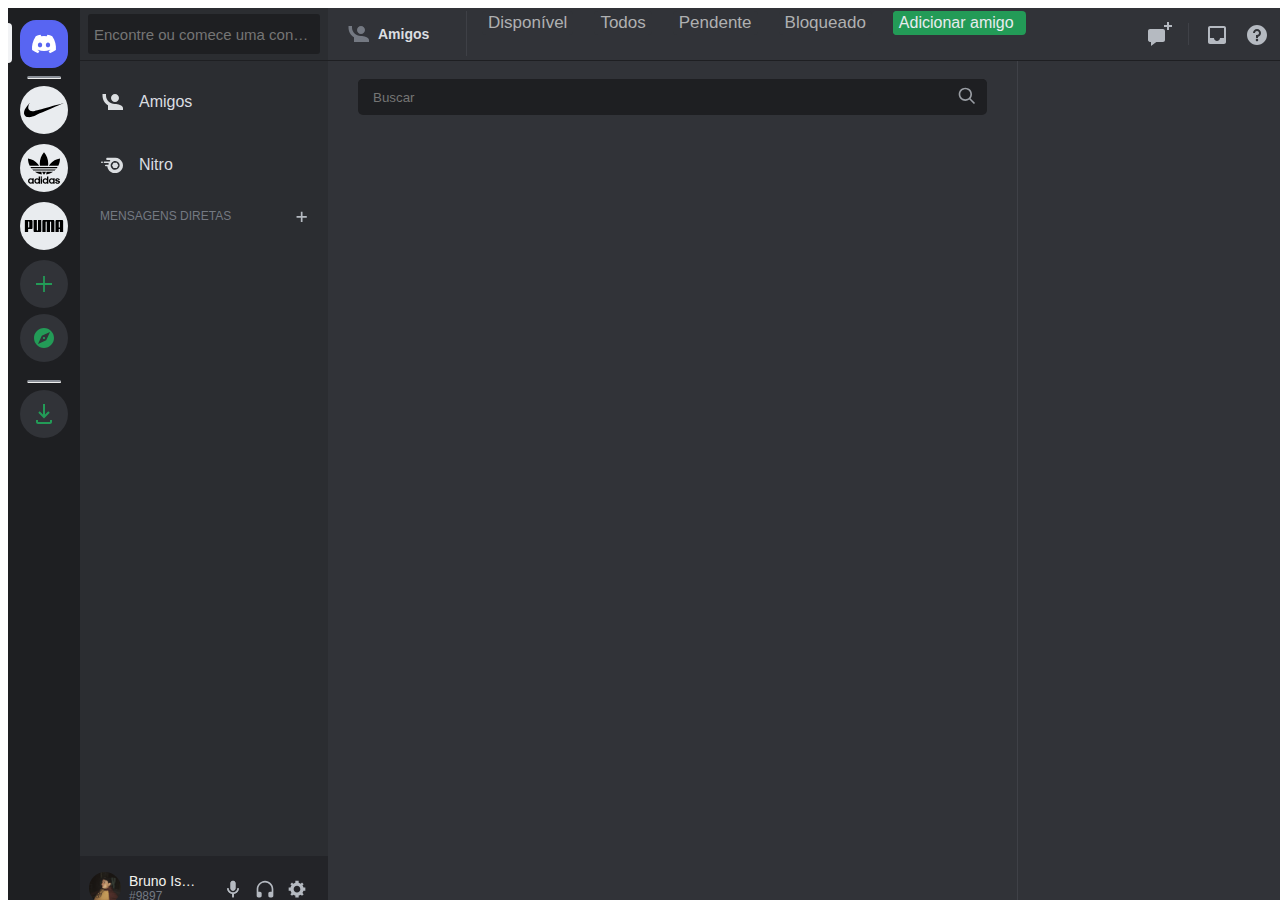
==== channels.html @ 90551ec6 "adicionando mensagens diretas (js)" ====
<!DOCTYPE html>
<html lang="pt-br">

<head>
    <meta charset="UTF-8">
    <meta http-equiv="X-UA-Compatible" content="IE=edge">
    <meta name="viewport" content="width=device-width, initial-scale=1.0">

    <link rel="stylesheet" href="styles/channels/main.css">
    <link rel="stylesheet" href="styles/channels/channels.css">
    <link rel="stylesheet" href="styles/channels/modalCreateServer.css">
    <link rel="stylesheet" href="styles/channels/friends.css">
    <link rel="stylesheet" href="styles/channels/body.css">
    <link rel="stylesheet" href="styles/channels/collapseFriendsDM.css">

    <link href="https://cdn.jsdelivr.net/npm/bootstrap@5.3.0-alpha3/dist/css/bootstrap.min.css" rel="stylesheet"
        integrity="sha384-KK94CHFLLe+nY2dmCWGMq91rCGa5gtU4mk92HdvYe+M/SXH301p5ILy+dN9+nJOZ" crossorigin="anonymous">

    <title>Discord | Amigos</title>
</head>

<body>

    <div id="main">

        <div class="chanels">

            <div class="groupChanelsOne">

                <div class="sla"></div>
                <div class="directMsg">
                    <div class="logoDiscord">
                        <svg xmlns="http://www.w3.org/2000/svg" width="48px" height="48px" viewBox="0 0 1024 1024">
                            <circle cx="512" cy="512" r="512" style="fill:#5865f2" />
                            <path
                                d="M689.43 349a422.21 422.21 0 0 0-104.22-32.32 1.58 1.58 0 0 0-1.68.79 294.11 294.11 0 0 0-13 26.66 389.78 389.78 0 0 0-117.05 0 269.75 269.75 0 0 0-13.18-26.66 1.64 1.64 0 0 0-1.68-.79A421 421 0 0 0 334.44 349a1.49 1.49 0 0 0-.69.59c-66.37 99.17-84.55 195.9-75.63 291.41a1.76 1.76 0 0 0 .67 1.2 424.58 424.58 0 0 0 127.85 64.63 1.66 1.66 0 0 0 1.8-.59 303.45 303.45 0 0 0 26.15-42.54 1.62 1.62 0 0 0-.89-2.25 279.6 279.6 0 0 1-39.94-19 1.64 1.64 0 0 1-.16-2.72c2.68-2 5.37-4.1 7.93-6.22a1.58 1.58 0 0 1 1.65-.22c83.79 38.26 174.51 38.26 257.31 0a1.58 1.58 0 0 1 1.68.2c2.56 2.11 5.25 4.23 8 6.24a1.64 1.64 0 0 1-.14 2.72 262.37 262.37 0 0 1-40 19 1.63 1.63 0 0 0-.87 2.28 340.72 340.72 0 0 0 26.13 42.52 1.62 1.62 0 0 0 1.8.61 423.17 423.17 0 0 0 128-64.63 1.64 1.64 0 0 0 .67-1.18c10.68-110.44-17.88-206.38-75.7-291.42a1.3 1.3 0 0 0-.63-.63zM427.09 582.85c-25.23 0-46-23.16-46-51.6s20.38-51.6 46-51.6c25.83 0 46.42 23.36 46 51.6.02 28.44-20.37 51.6-46 51.6zm170.13 0c-25.23 0-46-23.16-46-51.6s20.38-51.6 46-51.6c25.83 0 46.42 23.36 46 51.6.01 28.44-20.17 51.6-46 51.6z"
                                style="fill:#fff" />
                        </svg>
                    </div>
                </div>

            </div>

            <div class="divHr">
                <hr id="hr">
            </div>

            <div class="groupChanelsTwo">

                <div class="hoverChannel">

                    <div class="wherechannel"></div>
                    <div class="directMsg">
                        <div class="logoChanels">
    
                            <svg xmlns="http://www.w3.org/2000/svg" width="40px" height="40px"
                                viewBox="135.5 361.38 1000 356.39">
                                <path
                                    d="M245.8075 717.62406c-29.79588-1.1837-54.1734-9.3368-73.23459-24.4796-3.63775-2.8928-12.30611-11.5663-15.21427-15.2245-7.72958-9.7193-12.98467-19.1785-16.48977-29.6734-10.7857-32.3061-5.23469-74.6989 15.87753-121.2243 18.0765-39.8316 45.96932-79.3366 94.63252-134.0508 7.16836-8.0511 28.51526-31.5969 28.65302-31.5969.051 0-1.11225 2.0153-2.57652 4.4694-12.65304 21.1938-23.47957 46.158-29.37751 67.7703-9.47448 34.6785-8.33163 64.4387 3.34693 87.5151 8.05611 15.898 21.86731 29.6684 37.3979 37.2806 27.18874 13.3214 66.9948 14.4235 115.60699 3.2245 3.34694-.7755 169.19363-44.801 368.55048-97.8366 199.35686-53.0408 362.49439-96.4029 362.51989-96.3672.056.046-463.16259 198.2599-703.62654 301.0914-38.08158 16.2806-48.26521 20.3928-66.16827 26.6785-45.76525 16.0714-86.76008 23.7398-119.89779 22.4235z" />
                            </svg>
                        </div>

                    </div>

                </div>

                <div class="hoverChannel">

                    <div class="wherechannel"></div>
                    <div class="directMsg">
                        <div class="logoChanels">
                            <svg width="32px" height="32px" viewBox="0 0 1000 985.8467"
                                xmlns:dc="http://purl.org/dc/elements/1.1/" xmlns:cc="http://creativecommons.org/ns#"
                                xmlns:rdf="http://www.w3.org/1999/02/22-rdf-syntax-ns#"
                                xmlns:svg="http://www.w3.org/2000/svg" xmlns="http://www.w3.org/2000/svg"
                                xmlns:sodipodi="http://sodipodi.sourceforge.net/DTD/sodipodi-0.dtd"
                                xmlns:inkscape="http://www.inkscape.org/namespaces/inkscape" version="1.1" id="svg7073"
                                xml:space="preserve" sodipodi:docname="Adidas logo 1971.svg"
                                inkscape:version="0.92.2 (5c3e80d, 2017-08-06)">
                                <metadata id="metadata7079"></metadata>
                                <defs id="defs7077"></defs>
                                <g id="g7081" inkscape:groupmode="layer" inkscape:label="2015_magazin_en"
                                    transform="matrix(1.3333333,0,0,-1.3333333,176.93572,1052.8934)">
                                    <g id="g7219" transform="matrix(11.468434,0,0,11.468434,-849.2727,-7668.4139)"
                                        style="stroke-width:0.08719587">
                                        <g style="stroke-width:0.08719587" transform="translate(111.56787,701.2856)"
                                            id="g7227" />
                                        <g id="g1842" transform="matrix(9.1494875,0,0,9.1494875,-811.04207,-5671.0613)"
                                            style="stroke-width:0.00953014">
                                            <path
                                                style="opacity:1;fill:#000000;fill-opacity:1;stroke:none;stroke-width:0.00986032;stroke-linecap:square;stroke-linejoin:miter;stroke-miterlimit:4;stroke-dasharray:none;stroke-opacity:1"
                                                d="m 99.046267,700.42953 c -0.606855,-0.69657 -0.941581,-1.58896 -0.942527,-2.5128 0.0022,-0.17064 0.01575,-0.34093 0.04064,-0.50975 h 1.802865 c 0.02519,0.1688 0.03907,0.33909 0.04155,0.50975 -0.0011,0.92384 -0.335671,1.81623 -0.942528,2.5128 z m -3.573751,-1.40476 c -0.0029,-0.56125 0.125843,-1.11536 0.376,-1.61779 h 2.121443 c -0.08892,0.14224 -0.187704,0.27807 -0.29563,0.40649 -0.563894,0.65603 -1.345839,1.0862 -2.201813,1.2113 z m 7.147504,0 c -0.85596,-0.1251 -1.6379,-0.55528 -2.20178,-1.2113 -0.10767,-0.12844 -0.20621,-0.26427 -0.29489,-0.40649 h 2.1201 c 0.25035,0.50238 0.37933,1.0565 0.37657,1.61779 z m -6.621549,-1.88919 c 0.05668,-0.0932 0.117577,-0.18376 0.182507,-0.2714 h 5.731522 c 0.0647,0.0876 0.1254,0.17821 0.18187,0.2714 z m 0.40407,-0.54281 c 0.08688,-0.0954 0.178839,-0.18597 0.275479,-0.27143 h 4.73845 c 0.0968,0.0854 0.18892,0.17605 0.27595,0.27143 z m 0.62287,-0.54283 c 0.451371,-0.31192 0.96827,-0.51615 1.510941,-0.59699 -6.07e-4,0.20009 -0.01796,0.39978 -0.05186,0.59699 z m 1.569878,0 c 0.127727,-0.23027 0.278852,-0.44676 0.450978,-0.64602 0.172067,0.19927 0.323135,0.41576 0.450808,0.64602 z m 1.011338,0 c -0.03342,-0.19725 -0.05028,-0.39694 -0.05041,-0.59699 0.542633,0.0809 1.059493,0.28508 1.510833,0.59699 z"
                                                id="path7582" inkscape:connector-curvature="0"
                                                sodipodi:nodetypes="cccccccccccccccccccccccccccccccccccccc" />
                                            <path inkscape:connector-curvature="0" id="path1785"
                                                d="m 97.862022,695.03151 v -0.50927 c -0.101853,0.0711 -0.224932,0.11126 -0.35752,0.11126 -0.345801,0 -0.625276,-0.27933 -0.625276,-0.62513 0,-0.34816 0.279475,-0.62528 0.625276,-0.62528 0.132588,0 0.255667,0.0402 0.35752,0.11126 v -0.0851 h 0.300841 v 1.62231 z m 0.447702,0 v -0.30084 h 0.300702 v 0.30084 z m 1.406766,0 v -0.50927 c -0.101853,0.0711 -0.225071,0.11126 -0.357659,0.11126 -0.345801,0 -0.625137,-0.27933 -0.625137,-0.62513 0,-0.34816 0.279336,-0.62528 0.625137,-0.62528 0.132588,0 0.255806,0.0402 0.357659,0.11126 v -0.0851 h 0.3007 v 1.62231 z m -3.618753,-0.39801 c -0.345801,0 -0.625276,-0.27933 -0.625276,-0.62513 0,-0.34816 0.279475,-0.62528 0.625276,-0.62528 0.132588,0 0.255666,0.0402 0.357519,0.11126 v -0.0851 h 0.300842 v 1.2102 h -0.300842 v -0.0972 c -0.101853,0.0711 -0.224931,0.11126 -0.357519,0.11126 z m 4.667863,0 c -0.3458,0 -0.62514,-0.27933 -0.62514,-0.62513 0,-0.34816 0.27934,-0.62528 0.62514,-0.62528 0.13258,0 0.2558,0.0402 0.35766,0.11126 v -0.0851 h 0.3007 v 1.2102 h -0.3007 v -0.0972 c -0.10186,0.0711 -0.22508,0.11126 -0.35766,0.11126 z m 1.29787,0 c -0.31499,0 -0.50214,-0.17286 -0.50214,-0.39786 0,-0.27476 0.22277,-0.31962 0.41461,-0.35515 l 0.15859,-0.0285 c 0.11365,-0.0213 0.16347,-0.0544 0.16347,-0.12075 0,-0.0592 -0.0569,-0.11838 -0.19195,-0.11838 -0.19656,0 -0.26051,0.10173 -0.26287,0.18943 h -0.30782 c 0.009,-0.24394 0.21792,-0.41685 0.56608,-0.41685 0.28419,0 0.51862,0.12317 0.51862,0.3955 0,0.18948 -0.1066,0.30077 -0.35291,0.34816 l -0.19181,0.0378 c -0.12315,0.0237 -0.20843,0.0475 -0.20843,0.1209 0,0.0805 0.0829,0.11601 0.18707,0.11601 0.1516,0 0.2132,-0.0759 0.21792,-0.16585 h 0.30321 c -0.0166,0.23687 -0.20615,0.39549 -0.51164,0.39549 z m -3.753746,-0.0141 v -1.2102 h 0.300702 v 1.2102 z m -2.197888,-0.26524 c 0.191913,0 0.345793,-0.15395 0.345793,-0.34579 0,-0.19184 -0.15388,-0.3458 -0.345793,-0.3458 -0.191842,0 -0.345654,0.15396 -0.345654,0.3458 0,0.19184 0.153812,0.34579 0.345654,0.34579 z m 1.406905,0 c 0.191771,0 0.345654,-0.15395 0.345654,-0.34579 0,-0.19184 -0.153883,-0.3458 -0.345654,-0.3458 -0.191913,0 -0.345793,0.15396 -0.345793,0.3458 0,0.19184 0.15388,0.34579 0.345793,0.34579 z m 1.854329,0 c 0.191842,0 0.345793,-0.15395 0.345794,-0.34579 0,-0.19184 -0.153952,-0.3458 -0.345794,-0.3458 -0.191842,0 -0.345793,0.15396 -0.345793,0.3458 0,0.19184 0.153951,0.34579 0.345793,0.34579 z m 1.40677,0 c 0.19177,0 0.34579,-0.15395 0.34579,-0.34579 0,-0.19184 -0.15402,-0.3458 -0.34579,-0.3458 -0.19185,0 -0.3458,0.15396 -0.3458,0.3458 0,0.19184 0.15395,0.34579 0.3458,0.34579 z"
                                                style="clip-rule:evenodd;fill-rule:nonzero;stroke-width:0.00062324;stroke-linejoin:round;stroke-miterlimit:1.41420996" />
                                        </g>
                                        <g transform="matrix(0.06625531,0,0,-0.06625531,49.081765,731.20084)" id="layer1"
                                            inkscape:label="Ebene 1" style="fill:#ffffff;stroke-width:0.08606616" />
                                    </g>
                                </g>
                            </svg>
                        </div>
                    </div>

                </div>

                <div class="hoverChannel">

                    <div class="wherechannel"></div>
                    <div class="directMsg">
                        <div class="logoChanels">
                            <svg width="40px" height="40px" xmlns="http://www.w3.org/2000/svg"
                                xmlns:xlink="http://www.w3.org/1999/xlink" version="1.1" id="Capa_1"
                                viewBox="0 0 2021 628.6" style="enable-background:new;" xml:space="preserve">
                                <path
                                    d="M678.7,542.7c-15.1-0.4-28-12.8-28-28.1l0-501H485.7v552.3c0,27.1,21.9,49.2,48.8,49.2h288.6c27.1,0,48.8-22.1,48.8-49.2   V13.6h-165l-0.2,501C706.8,529.9,693.9,542.3,678.7,542.7 M1231.6,13.6H981.7c-29.6,0-53.7,24-53.7,53.9V615h165.3V112.8   c0.1-15.4,12.6-27.6,27.9-27.6c15.4,0,27.8,11.9,28.2,27.1V615H1314V112.4c0.2-15.2,12.6-27.1,28-27.1c15.3,0,27.9,12.2,28,27.6   V615h165.3V67.5c0-29.9-24.1-53.9-53.7-53.9L1231.6,13.6z M264.7,113.8c0.1-16.7-13.5-28.6-28-28.6h-28v304.2h28   c14.6,0,28.1-11.6,28-28.2V113.8z M375.5,463.9H208.7V615h-165V13.6h332.9c29.8,0,53.1,24.2,53.1,54.2v341.9   C429.6,439.7,405.5,463.9,375.5,463.9" />
                                <path
                                    d="M1812.3,389.5V112.6c-0.4-15.3-12.7-27.1-28.1-27.1c-15.2,0-27.8,12.2-28,27.5v276.5L1812.3,389.5z M1812.3,615V464h-56.1   v151h-165V67.5c0-29.9,24.1-53.9,53.7-53.9h278.7c29.6,0,53.7,24,53.7,53.9V615L1812.3,615z" />
                            </svg>
                        </div>
                    </div>

                </div>
            </div>

            <div class="groupChanelsThree">

                <div class="hoverChannel">
                    <div class="wherechannel"></div>
                    <div class="directMsg" data-bs-toggle="modal" data-bs-target="#exampleModal">
                        <div class="funcChanels">
                            <svg class="logoAddChanels" aria-hidden="true" role="img" width="24" height="24"
                                viewBox="0 0 24 24">
                                <path fill="currentColor"
                                    d="M20 11.1111H12.8889V4H11.1111V11.1111H4V12.8889H11.1111V20H12.8889V12.8889H20V11.1111Z">
                                </path>
                            </svg>
                        </div>
                    </div>
                
                </div>
                <div class="hoverChannel">
                    
                    <div class="wherechannel"></div>
                    <div class="directMsg">
                        <div class="funcChanels" id="explorer" data-bs-toggle="modal" data-bs-target="#exampleModal">
                            <svg class="logoAddChanels" aria-hidden="true" role="img" width="24" height="24"
                                viewBox="0 0 24 24">
                                <path fill="currentColor"
                                    d="M12 10.9C11.39 10.9 10.9 11.39 10.9 12C10.9 12.61 11.39 13.1 12 13.1C12.61 13.1 13.1 12.61 13.1 12C13.1 11.39 12.61 10.9 12 10.9ZM12 2C6.48 2 2 6.48 2 12C2 17.52 6.48 22 12 22C17.52 22 22 17.52 22 12C22 6.48 17.52 2 12 2ZM14.19 14.19L6 18L9.81 9.81L18 6L14.19 14.19Z">
                                </path>
                            </svg>
                        </div>
                    </div>
                
                </div>
            </div>

            <div class="divHr">
                <hr id="hr">
            </div>

            <div class="groupChanelsFour">
                <div class="hoverChannel">
                    <div class="wherechannel"></div>
                    <div class="directMsg">
                        <div class="funcChanels">
                            <svg class="circleIcon-3489FI" aria-hidden="true" role="img" width="24" height="24"
                                viewBox="0 0 24 24">
                                <path fill="currentColor" fill-rule="evenodd" clip-rule="evenodd"
                                    d="M16.293 9.293L17.707 10.707L12 16.414L6.29297 10.707L7.70697 9.293L11 12.586V2H13V12.586L16.293 9.293ZM18 20V18H20V20C20 21.102 19.104 22 18 22H6C4.896 22 4 21.102 4 20V18H6V20H18Z">
                                </path>
                            </svg>
                        </div>
                    </div>
                </div>
            </div>

        </div>

        <div class="amigos">
            <div class="searchFriendsMsg">
                <input type="text" class="inputFriendsMsg" placeholder="Encontre ou comece uma conversa" id="textInputfriend">
            </div>

            <div class="listFriends">
                <div class="friendSelect">
                    <svg x="0" y="0" class="icon-2xnN2Y" aria-hidden="true" role="img" width="24" height="24"
                        viewBox="0 0 24 24">
                        <g fill="none" fill-rule="evenodd">
                            <path fill="currentColor" fill-rule="nonzero"
                                d="M0.5,0 L0.5,1.5 C0.5,5.65 2.71,9.28 6,11.3 L6,16 L21,16 L21,14 C21,11.34 15.67,10 13,10 C13,10 12.83,10 12.75,10 C8,10 4,6 4,1.5 L4,0 L0.5,0 Z M13,0 C10.790861,0 9,1.790861 9,4 C9,6.209139 10.790861,8 13,8 C15.209139,8 17,6.209139 17,4 C17,1.790861 15.209139,0 13,0 Z"
                                transform="translate(2 4)"></path>
                            <path
                                d="M0,0 L24,0 L24,24 L0,24 L0,0 Z M0,0 L24,0 L24,24 L0,24 L0,0 Z M0,0 L24,0 L24,24 L0,24 L0,0 Z">
                            </path>
                        </g>
                    </svg>
                    <span class="friendText">Amigos</span>
                </div>
                <div class="friendSelect">
                    <svg class="linkButtonIcon-7rsZcu" aria-hidden="true" role="img" width="24" height="24"
                        viewBox="0 0 24 24">
                        <path fill="currentColor"
                            d="M2.98966977,9.35789159 C2.98966977,9.77582472 2.63442946,10.1240466 2.20807287,10.1240466 L1.78171628,10.1240466 C1.35535969,10.1240466 0.999948837,9.77582472 0.999948837,9.35789159 C0.999948837,8.93995846 1.35535969,8.59173658 1.78171628,8.59173658 L2.20807287,8.59173658 C2.63442946,8.59173658 2.98966977,8.93995846 2.98966977,9.35789159 Z M22.2467643,9.14892503 C24.0942527,12.9800344 22.3888264,17.5772989 18.3384388,19.3882867 C14.4302837,21.1297305 9.74036124,19.457998 7.9638186,15.6268886 C7.60857829,14.8607335 7.3954,14.0248673 7.32428372,13.189001 L5.76091938,13.189001 C5.33456279,13.189001 4.97932248,12.840612 4.97932248,12.4226788 C4.97932248,12.0047457 5.33456279,11.6565238 5.76091938,11.6565238 L8.03493488,11.6565238 C8.46129147,11.6565238 8.81653178,11.3083019 8.81653178,10.8903688 C8.81653178,10.4724357 8.46129147,10.1240466 8.03493488,10.1240466 L4.41090388,10.1240466 C3.98454729,10.1240466 3.62913643,9.77582472 3.62913643,9.35789159 C3.62913643,8.93995846 3.98454729,8.59173658 4.41090388,8.59173658 L9.45606667,8.59173658 C9.88242326,8.59173658 10.2376636,8.24334752 10.2376636,7.82541439 C10.2376636,7.40748126 9.88242326,7.05925937 9.45606667,7.05925937 L7.3954,7.05925937 C6.75586512,7.05925937 6.18727597,6.57161499 6.18727597,5.87517123 C6.18727597,5.24827153 6.68474884,4.69091591 7.3954,4.69091591 L15.4250589,4.69091591 C18.267493,4.8303384 20.9676946,6.43235968 22.2467643,9.14892503 Z M13.2662961,8.38056332 C11.0193969,9.3919615 10.0341721,11.9973566 11.065955,14.1998642 C12.097738,16.4023718 14.755645,17.3681317 17.0025442,16.3567335 C19.249614,15.3453354 20.2346682,12.7399402 19.2028853,10.5374326 C18.1711023,8.33492503 15.5131953,7.36916515 13.2662961,8.38056332 Z M16.8462589,9.84548582 L18.2673907,12.2138293 C18.338507,12.3530846 18.338507,12.4227958 18.2673907,12.5620512 L16.8462589,14.9303946 C16.7751426,15.0696499 16.6330806,15.0696499 16.5619643,15.0696499 L13.7906465,15.0696499 C13.6485845,15.0696499 13.5774682,14.9999387 13.5065225,14.9303946 L12.0852202,12.5620512 C12.0142744,12.4227958 12.0142744,12.3530846 12.0852202,12.2138293 L13.5065225,9.84548582 C13.5774682,9.7062305 13.7197008,9.7062305 13.7906465,9.7062305 L16.5619643,9.7062305 C16.7041969,9.63651925 16.7751426,9.7062305 16.8462589,9.84548582 Z">
                        </path>
                    </svg>
                    <span class="friendText">Nitro</span>
                </div>
                <div class="titleDirectMsg">
                    <span class="titleDM">Mensagens Diretas</span>
                    <svg class="createDM" aria-hidden="true" role="img" width="16" height="16" viewBox="0 0 16 16" data-bs-toggle="custom-tooltip" data-bs-placement="top" data-bs-title="CriarMD">
                        <polygon fill-rule="nonzero" fill="currentColor"
                            points="15 10 10 10 10 15 8 15 8 10 3 10 3 8 8 8 8 3 10 3 10 8 15 8"></polygon>
                    </svg>
                </div>
            </div>

            <div class="funcFriends">
                
                <div class="cardProfile">

                    <div class="profile">

                        <div class="profilePicture">
                            <img class="picture" src="images/profilePicture.png" alt="Foto de perfil">
                        </div>
                        <div class="userCardProfile">
                            <span class="textUserCardProfile">Bruno Ismael</span>
                            <span class="tagUserCardProfile">#9897</span>
                        </div>

                    </div>

                    <div class="acctionCardProfile">

                        <div class="iconActtion" id="mic" data-bs-toggle="tooltip" data-bs-placement="top" data-bs-title="Silenciar">
                            <svg id="micUnmutated" aria-hidden="true" role="img" width="20" height="20"
                                viewBox="0 1 24 24">
                                <path fill-rule="evenodd" clip-rule="evenodd"
                                    d="M14.99 11C14.99 12.66 13.66 14 12 14C10.34 14 9 12.66 9 11V5C9 3.34 10.34 2 12 2C13.66 2 15 3.34 15 5L14.99 11ZM12 16.1C14.76 16.1 17.3 14 17.3 11H19C19 14.42 16.28 17.24 13 17.72V21H11V17.72C7.72 17.23 5 14.41 5 11H6.7C6.7 14 9.24 16.1 12 16.1ZM12 4C11.2 4 11 4.66667 11 5V11C11 11.3333 11.2 12 12 12C12.8 12 13 11.3333 13 11V5C13 4.66667 12.8 4 12 4Z"
                                    fill="currentColor"></path>
                                <path fill-rule="evenodd" clip-rule="evenodd"
                                    d="M14.99 11C14.99 12.66 13.66 14 12 14C10.34 14 9 12.66 9 11V5C9 3.34 10.34 2 12 2C13.66 2 15 3.34 15 5L14.99 11ZM12 16.1C14.76 16.1 17.3 14 17.3 11H19C19 14.42 16.28 17.24 13 17.72V22H11V17.72C7.72 17.23 5 14.41 5 11H6.7C6.7 14 9.24 16.1 12 16.1Z"
                                    fill="currentColor"></path>
                            </svg>
                            <svg id="micMuted" role="img" width="20" height="20" viewBox="0 1 24 24">
                                <path d="M6.7 11H5C5 12.19 5.34 13.3 5.9 14.28L7.13 13.05C6.86 12.43 6.7 11.74 6.7 11Z"
                                    fill="currentColor"></path>
                                <path
                                    d="M9.01 11.085C9.015 11.1125 9.02 11.14 9.02 11.17L15 5.18V5C15 3.34 13.66 2 12 2C10.34 2 9 3.34 9 5V11C9 11.03 9.005 11.0575 9.01 11.085Z"
                                    fill="currentColor"></path>
                                <path
                                    d="M11.7237 16.0927L10.9632 16.8531L10.2533 17.5688C10.4978 17.633 10.747 17.6839 11 17.72V22H13V17.72C16.28 17.23 19 14.41 19 11H17.3C17.3 14 14.76 16.1 12 16.1C11.9076 16.1 11.8155 16.0975 11.7237 16.0927Z"
                                    fill="currentColor"></path>
                                <path class="colorMuted"
                                    d="M21 4.27L19.73 3L3 19.73L4.27 21L8.46 16.82L9.69 15.58L11.35 13.92L14.99 10.28L21 4.27Z"
                                    class="strikethrough-2Kl6HF" fill="currentColor"></path>
                            </svg>
                        </div>
                        <div class="iconActtion" id="headphone" data-bs-toggle="tooltip" data-bs-placement="top"
                            data-bs-title="Desativar áudio">
                            <svg id="hpUnmutated" role="img" width="20" height="20" viewBox="0 1 24 24">
                                <path
                                    d="M12 2.00305C6.486 2.00305 2 6.48805 2 12.0031V20.0031C2 21.1071 2.895 22.0031 4 22.0031H6C7.104 22.0031 8 21.1071 8 20.0031V17.0031C8 15.8991 7.104 15.0031 6 15.0031H4V12.0031C4 7.59105 7.589 4.00305 12 4.00305C16.411 4.00305 20 7.59105 20 12.0031V15.0031H18C16.896 15.0031 16 15.8991 16 17.0031V20.0031C16 21.1071 16.896 22.0031 18 22.0031H20C21.104 22.0031 22 21.1071 22 20.0031V12.0031C22 6.48805 17.514 2.00305 12 2.00305Z"
                                    fill="currentColor"></path>
                            </svg>
                            <svg id="hpMuted" role="img" width="20" height="20" viewBox="0 1 24 24">
                                <path
                                    d="M6.16204 15.0065C6.10859 15.0022 6.05455 15 6 15H4V12C4 7.588 7.589 4 12 4C13.4809 4 14.8691 4.40439 16.0599 5.10859L17.5102 3.65835C15.9292 2.61064 14.0346 2 12 2C6.486 2 2 6.485 2 12V19.1685L6.16204 15.0065Z"
                                    fill="currentColor"></path>
                                <path
                                    d="M19.725 9.91686C19.9043 10.5813 20 11.2796 20 12V15H18C16.896 15 16 15.896 16 17V20C16 21.104 16.896 22 18 22H20C21.105 22 22 21.104 22 20V12C22 10.7075 21.7536 9.47149 21.3053 8.33658L19.725 9.91686Z"
                                    fill="currentColor"></path>
                                <path class="colorMuted"
                                    d="M3.20101 23.6243L1.7868 22.2101L21.5858 2.41113L23 3.82535L3.20101 23.6243Z"
                                    class="strikethrough-2Kl6HF" fill="currentColor"></path>
                            </svg>
                        </div>
                        <div class="iconActtion" id="config" data-bs-toggle="tooltip" data-bs-placement="top"
                            data-bs-title="Configurações de Usuário">
                            <svg role="img" width="20" height="20" viewBox="0 1 24 24">
                                <path fill="currentColor" fill-rule="evenodd" clip-rule="evenodd"
                                    d="M19.738 10H22V14H19.739C19.498 14.931 19.1 15.798 18.565 16.564L20 18L18 20L16.565 18.564C15.797 19.099 14.932 19.498 14 19.738V22H10V19.738C9.069 19.498 8.203 19.099 7.436 18.564L6 20L4 18L5.436 16.564C4.901 15.799 4.502 14.932 4.262 14H2V10H4.262C4.502 9.068 4.9 8.202 5.436 7.436L4 6L6 4L7.436 5.436C8.202 4.9 9.068 4.502 10 4.262V2H14V4.261C14.932 4.502 15.797 4.9 16.565 5.435L18 3.999L20 5.999L18.564 7.436C19.099 8.202 19.498 9.069 19.738 10ZM12 16C14.2091 16 16 14.2091 16 12C16 9.79086 14.2091 8 12 8C9.79086 8 8 9.79086 8 12C8 14.2091 9.79086 16 12 16Z">
                                </path>
                            </svg>
                        </div>

                    </div>

                </div>

            </div>
        </div>

        <div class="componentes">

            <div class="header">
                <div class="buttonGroup">

                    <div class="friendHeader">
                        <div class="titleFriendHeader">
                            <svg x="0" y="0" class="iconFriendHeader" aria-hidden="true" role="img" width="24"
                                height="24" viewBox="0 0 24 24">
                                <g fill="none" fill-rule="evenodd">
                                    <path fill="currentColor" fill-rule="nonzero"
                                        d="M0.5,0 L0.5,1.5 C0.5,5.65 2.71,9.28 6,11.3 L6,16 L21,16 L21,14 C21,11.34 15.67,10 13,10 C13,10 12.83,10 12.75,10 C8,10 4,6 4,1.5 L4,0 L0.5,0 Z M13,0 C10.790861,0 9,1.790861 9,4 C9,6.209139 10.790861,8 13,8 C15.209139,8 17,6.209139 17,4 C17,1.790861 15.209139,0 13,0 Z"
                                        transform="translate(2 4)"></path>
                                    <path
                                        d="M0,0 L24,0 L24,24 L0,24 L0,0 Z M0,0 L24,0 L24,24 L0,24 L0,0 Z M0,0 L24,0 L24,24 L0,24 L0,0 Z">
                                    </path>
                                </g>
                            </svg>
                            <span class="textFriendHeader">Amigos</span>
                        </div>
                    </div>

                    <div class="btnHeader">
                        <div class="friendHeader">
                            <button class="btnAvaible">Disponível</button>
                        </div>
                    </div>

                    <div class="btnHeader">
                        <div class="friendHeader">
                            <button class="btnAvaible">Todos</button>
                        </div>
                    </div>

                    <div class="btnHeader">
                        <div class="friendHeader">
                            <button class="btnAvaible">Pendente</button>
                        </div>
                    </div>

                    <div class="btnHeader">
                        <div class="friendHeader">
                            <button class="btnAvaible">Bloqueado</button>
                        </div>
                    </div>

                    <div class="btnHeader">
                        <div class="friendHeader" id="btnAddFriend">
                            <button class="btnAvaible" id="btnAddFriend">Adicionar amigo</button>
                        </div>
                    </div>
                </div>
                
                <div class="funcHeader">
                    
                    <div class="newGroup">
                        <svg x="0" y="0" class="svgHeader" aria-hidden="true" role="img" width="24" height="24" viewBox="0 0 24 24"
                            data-bs-toggle="tooltip" data-bs-placement="bottom" data-bs-title="Novo grupo privado" data-bs-custom-class="custom-tooltip"><path fill="currentColor" fill-rule="evenodd" clip-rule="evenodd" d="M20.998 0V3H23.998V5H20.998V8H18.998V5H15.998V3H18.998V0H20.998ZM2.99805 20V24L8.33205 20H14.998C16.102 20 16.998 19.103 16.998 18V9C16.998 7.896 16.102 7 14.998 7H1.99805C0.894047 7 -0.00195312 7.896 -0.00195312 9V18C-0.00195312 19.103 0.894047 20 1.99805 20H2.99805Z"></path></svg>
                    </div>

                    <div class="help">

                        <div >
                            <svg x="0" y="0" class="svgHeader" aria-hidden="true" role="img" width="24" height="24" viewBox="0 0 24 24" fill="none"
                                class="inbox" data-bs-toggle="tooltip" data-bs-placement="bottom" data-bs-title="Caixa de entrada"><path d="M19 3H4.99C3.88 3 3.01 3.89 3.01 5L3 19C3 20.1 3.88 21 4.99 21H19C20.1 21 21 20.1 21 19V5C21 3.89 20.1 3 19 3ZM19 15H15C15 16.66 13.65 18 12 18C10.35 18 9 16.66 9 15H4.99V5H19V15Z" fill="currentColor"></path></svg>
                        </div>
                        <div class="helpSvg" >
                            <svg class="svgHeader" aria-hidden="true" role="img" width="24" height="24" viewBox="0 0 24 24"
                                data-bs-toggle="tooltip" data-bs-placement="bottom" data-bs-title="Ajuda" x="0" y="0"><path fill="currentColor" d="M12 2C6.486 2 2 6.487 2 12C2 17.515 6.486 22 12 22C17.514 22 22 17.515 22 12C22 6.487 17.514 2 12 2ZM12 18.25C11.31 18.25 10.75 17.691 10.75 17C10.75 16.31 11.31 15.75 12 15.75C12.69 15.75 13.25 16.31 13.25 17C13.25 17.691 12.69 18.25 12 18.25ZM13 13.875V15H11V12H12C13.104 12 14 11.103 14 10C14 8.896 13.104 8 12 8C10.896 8 10 8.896 10 10H8C8 7.795 9.795 6 12 6C14.205 6 16 7.795 16 10C16 11.861 14.723 13.429 13 13.875Z"></path></svg>
                        </div>

                    </div>

                </div>
            </div>

            <div class="double">
                <div class="one">
                    <div class="searchFriend">
                        <input class="inputFriends" type="text" placeholder="Buscar" aria-label="Username" aria-describedby="addon-wrapping">
                        <div class="algum">
                            <svg class="svgFriend" aria-label="Buscar" aria-hidden="false" role="img" width="20" height="20" viewBox="0 0 24 24"><path fill="currentColor" d="M21.707 20.293L16.314 14.9C17.403 13.504 18 11.799 18 10C18 7.863 17.167 5.854 15.656 4.344C14.146 2.832 12.137 2 10 2C7.863 2 5.854 2.832 4.344 4.344C2.833 5.854 2 7.863 2 10C2 12.137 2.833 14.146 4.344 15.656C5.854 17.168 7.863 18 10 18C11.799 18 13.504 17.404 14.9 16.314L20.293 21.706L21.707 20.293ZM10 16C8.397 16 6.891 15.376 5.758 14.243C4.624 13.11 4 11.603 4 10C4 8.398 4.624 6.891 5.758 5.758C6.891 4.624 8.397 4 10 4C11.603 4 13.109 4.624 14.242 5.758C15.376 6.891 16 8.398 16 10C16 11.603 15.376 13.11 14.242 14.243C13.109 15.376 11.603 16 10 16Z"></path></svg>
                        </div>
                    </div>
                </div>
                <div class="two"></div>
            </div>

        </div>

    </div>
    
    
</div>  

<div class="modal fade" id="exampleModal" tabindex="-1" aria-labelledby="exampleModalLabel" aria-hidden="true" show="false">
    <div class="modal-dialog modal-dialog-centered modal-dialog-scrollable" id="modalType">
        <div class="modal-content">
              
            <div class="firstModal">
                <div class="titleModal"></div>
                
                <div class="menusCreateChannel">
                    <div class="contentCreateChannel"></div>
                </div>

                <div class="modalCreateTfoot"></div>
            </div>


            <div class="secondModal">
                <div class="titleTypeChannel"></div>

                <div class="menusTypeChannel">
                    <div class="contentTypeChannel"></div>
                </div>

                <div class="tfootTypeChannel"></div> 
            </div>
        
            <div class="thirdModal">
                <div class="titleNewChannel"></div>
                
                <div class="menusNewChannel"></div>

                <div class="tfootNewChannel"></div> 
            </div>

        </div>    
    </div>
</div>

<div class="collapseFriendsDM"></div>


    <script src="https://cdn.jsdelivr.net/npm/bootstrap@5.3.0-alpha3/dist/js/bootstrap.bundle.min.js"
        integrity="sha384-ENjdO4Dr2bkBIFxQpeoTz1HIcje39Wm4jDKdf19U8gI4ddQ3GYNS7NTKfAdVQSZe"
        crossorigin="anonymous"></script>
    <script src="https://cdn.jsdelivr.net/npm/@popperjs/core@2.11.7/dist/umd/popper.min.js"
        integrity="sha384-zYPOMqeu1DAVkHiLqWBUTcbYfZ8osu1Nd6Z89ify25QV9guujx43ITvfi12/QExE"
        crossorigin="anonymous"></script>
        
    <script src="scripts/jquery-3.6.4.min.js"></script>
    
    <script src="scripts/channels/modals.js"></script>
    <script src="scripts/channels/chanels.js"></script>
    <script src="scripts/channels/friendsDM.js"></script>
</body>

</html>
---- styles/channels/main.css ----
* {
  font-family: "Gill Sans", "Gill Sans MT", Calibri, "Trebuchet MS", sans-serif;
  /* font-family: "gg sans","Noto Sans","Helvetica Neue", Helvetica, Arial, sans-serif; */
  -webkit-user-select: none;
  -moz-user-select: none;
  -ms-user-select: none;
  user-select: none;
}

#main {
  display: flex;
  height: 100vh;
  width: 100vw;
  background-color: black;
  position: fixed;
  font-family: "Gill Sans", "Gill Sans MT", Calibri, "Trebuchet MS", sans-serif;
  overflow: none;
}
---- styles/channels/channels.css ----
.chanels {
  display: flex;
  flex-direction: column;
  height: 100%;
  min-width: 72px;
  background-color: #1e1f22;
  overflow: auto;
}
.chanels::-webkit-scrollbar {
  width: 0px;
}

.groupChanelsOne {
  display: flex;
  flex-direction: row;
  align-items: center;
}

.sla {
  display: flex;
  height: 40px;
  width: 4px;
  background-color: #f2f3f5;
  margin-top: 10px;
  border-radius: 0px 5px 5px 0px;
  /* margin-right: 8px; */
}

.hoverChannel { display: flex; }

.wherechannel {
  display: flex;
  height: 20px;
  width: 4px;
  /* background-color: #f2f3f5; */
  margin-top: 14px;
  border-radius: 0px 5px 5px 0px;
}

.directMsg {
  display: flex;
  align-items: center;
  justify-content: center;
  width: 90%;
}

.directMsg:focus {
  top: 1px;
}

.groupChanelsTwo {
  width: 100%;
}

.logoDiscord {
  height: 48px;
  width: 48px;
  margin-top: 12px;
  background-color: #5865f2;
  border-radius: 16px;
  border: #5865f2;
  position: relative;
  cursor: pointer;
}

.logoChanels {
  display: flex;
  justify-content: center;
  align-items: center;
  height: 48px;
  width: 48px;
  background-color: #e9ecef;
  border-radius: 180px;
  margin-bottom: 10px;
  transition: 0.1s;
  cursor: pointer;
  text-transform: uppercase;
  font-size: 24px;
  font-weight: 600;
}

.logoChanels:hover {
  border-radius: 16px;
  transition: 0.1s;
}

.funcChanels {
  display: flex;
  justify-content: center;
  align-items: center;
  height: 48px;
  width: 48px;
  background-color: #313338;
  border-radius: 180px;
  margin-bottom: 6px;
  color: #239b57;
  cursor: pointer;
}

#explorer {
  margin-bottom: 10px;
}

.funcChanels:hover {
  background-color: #239b57;
  color: #e9ecef;
  border-radius: 16px;
  transition: 0.1s;
}

.divHr {
  display: flex;
  justify-content: center;
  align-items: center;
  height: 18px;
  width: 100%;
}

#hr {
  width: 32px;
  border-top: 2px solid #8b9098;
  border-radius: 2px;
}
---- styles/channels/modalCreateServer.css ----
.modal-content {
  max-width: 445px;
  left: 25px;
  display: none;
}

.titleModal {
  display: flex;
  flex-direction: column;
  text-align: center;
  padding: 10px;
}

#title {
  margin-top: 16px;
  margin-bottom: 8px;
  font-size: 22px;
  font-weight: 600;
  color: #060607;
}

#subtitle {
  color: #68696c;
  font-size: 16px;
  line-height: 20px;
  letter-spacing: -0.2px;
  margin-bottom: 10px;
}

.menusCreateChannel {
  height: 330px;
  /* width: 100%; */
  overflow: scroll;
}

.menusCreateChannel::-webkit-scrollbar {
  height: 10px;
  width: 5px;
}

.menusCreateChannel::-webkit-scrollbar-thumb {
  background-color: #989aa0;
  border-radius: 5px;
}

.contentCreateChannel {
  display: flex;
  justify-content: center;
  align-items: center;
  justify-content: center;
  flex-direction: column;
  /* height: 100%; */
}

.menuCreate {
  display: flex;
  align-items: center;
  justify-content: space-between;
  height: 65px;
  width: 410px;
  border-radius: 8px;
  border: 1px #ced0d6 solid;
  margin-bottom: 2px;
  margin-top: 5px;
  cursor: pointer;
}

.menuCreate:hover {
  background-color: #d8d9e39d;
}

.imgMenu {
  margin-left: 18px;
}

.titleBtnModal {
  font-size: 16px;
  font-weight: 600;
  margin-left: 10px;
}

#titleMenus {
  font-size: 11px;
  font-weight: 600;
  text-transform: uppercase;
  color: #59595b;
}

.svgModal {
  align-self: flex-end;
  margin-right: 10px;
}

.btn-close {
  position: absolute;
  right: 0;
  margin-right: 15px;
  margin-top: 10px;
}


.modalCreateTfoot {
  display: flex;
  flex-direction: column;
  justify-content: center;
  align-items: center;
  height: 102px;
  /* width: 100%; */
  background-color: #f2f3f5;
}

.back {
  display: flex;
  flex-direction: column;
  justify-content: center;
  height: 70px;
  width: 100%;
  padding-left: 30px;
  background-color: #f2f3f5;
}

#cursorBack {
  width: 40px;
  cursor: pointer;
}

.spanCreateModal {
  font-size: 20px;
  font-weight: 600;
}

.btnCreateModal {
  height: 38px;
  width: 92%;
  margin: 8px;
  border-radius: 4px;
  color: #e5e7ec;
  background-color: #6d6f78;
  border: none;
}

.btnCreateModal:hover {
  background-color: #5a5b61;
}

.menusTypeChannel {
  height: 210px;
  width: 100%;
}

.contentTypeChannel {
  display: flex;
  justify-content: center;
  align-items: center;
  justify-content: center;
  flex-direction: column;
}

.menusTypeChannel::-webkit-scrollbar {
  height: 10px;
  width: 5px;
}

.menusTypeChannel::-webkit-scrollbar-thumb {
  background-color: #989aa0;
  border-radius: 5px;
}

.spanType {
  font-size: 15px;
  display: flex;
  align-items: center;
  height: 65px;
  color: #7d7d81;
}

#skip {
  text-decoration: none;
  color: #1478e9;
}

#forCommunity {
  margin-bottom: 5px;
}

.titleTypeChannel {
  display: flex;
  flex-direction: column;
  text-align: center;
  padding: 10px;
}

.secondModal {
  display: none;
}

.firstModal {
  display: none;
}

.thirdModal {
  display: none;
}

.titleNewChannel {
  display: flex;
  flex-direction: column;
  text-align: center;
  padding: 10px;
}

.menusNewChannel {
  height: 230px;
}

.contentNewChannel {
  display: flex;
  justify-content: center;
  align-items: center;
  justify-content: center;
  flex-direction: column;
  /* margin-top: 10px; */
}

.tfootNewChannel {
  width: 100%;
}

.inputNewChannel {
  display: flex;
  flex-direction: column;
  padding: 16px;
}

.labelNewChannel {
  margin-bottom: 5px;
  font-size: 11px;
  font-weight: 600;
  text-transform: uppercase;
  color: #626266;
}

.inputNC {
  height: 42px;
  background-color: #e0e0e8;
  border-radius: 5px;
  border: none;
  padding-left: 12px;
}

.spanNew {
  font-size: 13px;
  display: flex;
  line-height: 18px;
  align-items: center;
  margin-top: 10px;
  color: #7d7d81;
}

.tfootNewChannel {
  display: flex;
  align-items: center;
  /* justify-content: center; */
  background-color: #f2f3f5;
  /* height: 100%; */
}

#btnNewChannel {
 align-items: center;
  justify-content: center;
  border: none;
  border-radius: 4px;
  font-size: 14px;
  background-color: #5865f2;
  color: #eff1f4;
  width: 125px;
  height: 38px;
  margin-right: 15px;
}

.imgChannel {
  display: flex;
  align-items: center;
  justify-content: center;
  font-size: 26px;
}
---- styles/channels/friends.css ----
.amigos {
  display: flex;
  flex-direction: column;
  justify-content: flex-end;
  width: 300px;
  /* height: 100%; */
  background-color: #2b2d31;
  position: relative;
}

.listFriends {
  height: 100%;
  overflow: auto;
  padding: 10px;
}

.listFriends::-webkit-scrollbar {
  width: 0px;
}

.searchFriendsMsg {
  display: flex;
  justify-content: center;
  align-items: center;
  min-height: 52px;
  border-bottom: #1e1f22 1px solid;
}

.divInput {
  display: flex;
  justify-content: center;
  align-items: center;
  /* position: relative; */
  /* height: 100%; */
}

.inputFriendsMsg {
  height: 28px;
  width: 220px;
  padding: 6px;
  margin: 8px;
  font-size: 15px;
  font-family: "Gill Sans", "Gill Sans MT", Calibri, "Trebuchet MS", sans-serif;
  border-radius: 3px;
  background-color: #1e1f22;
  border: none;
  text-overflow: ellipsis;
}

.friendSelect {
  display: flex;
  align-items: center;
  height: 42px;
  color: #dbdee1;
  border-radius: 5px;
  padding: 10px;
  margin-bottom: 1px;
  cursor: pointer;
}

.friendSelect:hover {
  background-color: #ffffff1f;
}

.friendText {
  padding-left: 15px;
  font-weight: 500;
  font-size: 16px;
}

.titleDirectMsg {
  display: flex;
  justify-content: left;
  align-items: center;
  font-size: 12px;
  color: #747982;
  margin-top: 12px;
  margin-bottom: 10px;
  text-transform: uppercase;
}

.titleDM {
  margin-left: 10px;
  width: 100%;
}

.titleDM:hover {
  color: #b5bac1;
}

.createDM {
  margin-right: 10px;
  color: #b5bac1;
  cursor: pointer;
  border: none;

}

.createDM:focus {
  border: none;
}

.funcFriends {
  height: 52px;
  background-color: #232428;
}

.cardProfile {
  display: flex;
  align-items: center;
  height: 100%;
  width: 100%;
  padding: 8px;
}

.profile {
  display: flex;
  align-items: center;
  justify-content: center;
  cursor: pointer;
  border-radius: 5px;
  height: 38px;
  padding: 1px;
}

.profile:hover {
  background-color: #ffffff1f;
}

.picture {
  height: 32px;
  width: 32px;
  border-radius: 180px;
}

.userCardProfile {
  display: flex;
  flex-direction: column;
  margin: 8px;
  color: #f2f3ee;
  max-width: 73px;
  height: 34px;
}

.textUserCardProfile {
  font-weight: 500;
  font-size: 14px;
  white-space: nowrap;
  overflow: hidden;
  text-overflow: ellipsis;
}

.tagUserCardProfile {
  font-size: 12px;
  color: #747982;
}

.acctionCardProfile {
  display: flex;
  align-items: center;
  justify-content: center;
  color: #b5bac1;
  margin-left: 6px;
}

.iconActtion {
  display: flex;
  justify-content: center;
  align-items: center;
  height: 32px;
  width: 32px;
  border-radius: 5px;
  cursor: pointer;
}

.iconActtion:hover {
  background-color: #ffffff1f;
}

#micMuted {
  display: none;
}

#hpMuted {
  display: none;
}

.colorMuted {
  color: #f23f42;
}

.friendsDM {
  display: flex;
  align-items: center;
  justify-content: space-between;
  height: 42px;
  padding-left: 8px;
  border-radius: 3px;
}

.friendsDM:hover {
  background-color: #eff2f411;
}

.userFriendDM {
  margin-left: 6px;
  color: #a6acb4;
  font-size: 16px;
}

.svgFriendsDM {
  color: #979a9d;
  margin-right: 10px;
}




.componentes {
  height: 100%;
  width: 100%;
  background-color: #313338;
  display: flex;
  flex-direction: column;
  position: relative;
  overflow: auto;
}
---- styles/channels/body.css ----
.header {
    display: flex;
    flex-direction: row;
    align-items: center;
    min-height: 52px;
    background-color: #313338;
    border-bottom: #1e1f22 1px solid;
    overflow: hidden;
    position: relative;
  }
  
  .buttonGroup { display: flex; overflow: absolute; }
  
  
  .titleFriendHeader {
    display: flex;
    align-items: center;
    color: #dbdee1;
    height: 25px;
    width:  110px;
    padding: 10px;
    margin-left: 8px;
    margin-bottom: 1px;
    border-right: 1px #3e4046 solid;
    cursor: default;
  }
  
  .iconFriendHeader { color: #747982; }
  
  .textFriendHeader {
    font-size: 14px;
    font-weight: 600;
    margin-left: 8px;
  }
  
  .btnHeader { margin-left: 15px; }
  
  .btnAvaible {
    display: flex;
    justify-content: center;
    align-items: center;
    height: 24px;
    margin-right: 6px;
    font-size: 17px;
    font-weight: 500;
    background-color: #313338;
    color: #afb0b1;
    border-radius: 4px;
    border: none;
  }
  
  .btnAvaible:hover {
    background-color: #ffffff1f;
    color: #dbdee1;
  }
  
  #btnAddFriend {
    display: flex;
    justify-content: center;
    align-items: center;
    height: 24px;
    margin-right: 6px;
    font-size: 16px;
    color: #e8ecef;
    border-radius: 4px;
    border: none;
    background-color: #239b57;
    white-space: nowrap;
  }
  
  .funcHeader {
    display: flex;
    align-items: center;
    justify-content: center;
    height: 100%;
    width: 160px;
    background-color: #313338;
    color: #b5bac1;
    position: absolute;
    bottom: 0;
    right: 0;
  }
  
  .svgHeader { cursor: pointer; }
  
  .newGroup {
    height: 25px;
    padding-right: 16px;
  }
  
  .help {
    display: flex;
    border-left: solid 1px #3f4147;
    height: 22px;
    padding-left: 16px;
  
  }
  
  @media (max-width: 900px) {
    .newGroup {
      display: none;
    }
  
    .funcHeader {
      width: 110px;
    }
  
    .help {
      border-left: 0px;
    }
  }
  
  @media (max-width: 600px) {
    .titleFriendHeader {
      border: 0px;
    }
  }
  
  .helpSvg {
    padding-left: 16px;
  }
  
  .double {
    display: flex;
    flex-direction: row;
    height: 100%;
  }
  
  .one {
    background-color: #313338;
    width: 100%;
    border-right: #3f4147 1px solid;
    padding: 18px;
    padding-left: 30px;
    padding-right: 30px;
  }
  
  .searchFriend {
    display: flex;
    height: 34px;
    background-color: #1e1f22;
    border: #1e1f22;
    box-shadow: none;
    border-radius: 5px;
    position: relative;
  }
  
  .algum {
    height: 100%;
    width: 30px;
    position: absolute;
    bottom: 0;
    right: 0;
  }
  
  .inputFriends {
    height: 100%;
    width: 100%;
  
    position: relative;
    padding-left: 15px;
    border-radius: 5px;
    background-color: #1e1f22;
    border: none;
    caret-color: white;
    outline: none;
  }
  
  .svgFriend {
    height: 100%;
    color: #999da3;
   
  }
  
  .two {
    display: flex;
    align-items: center;
    justify-content: center;
    position: relative;
    width: 43%;
    /* background-color: #239b57; */
  }
  
  @media (max-width: 1200px) {
    .two {
      display: none;
    }
  
    .one {
      width: 100%;
    }
  }
---- styles/channels/collapseFriendsDM.css ----
.collapseFriendsDM {
    display: none;
    position: relative;
    width: 440px;
    height: 398px;
    top: 185px;
    left: 280px;
    background-color: #313338;
    border-radius: 5px;
    border: 1px #17171971 solid;
    box-shadow: 0px 0px 2px 2px #0000001d;
}

.collapseHeader {
    display: flex;
    flex-direction: column;
    color: #f2f3f5;
    padding: 15px;
    padding-top: 12px;
}

#titleCollapse {
    font-size: 20px;
    font-weight: 600;
    color: #f2f3f5;
}

#subtitleCollapse {
    font-size: 12px;
    color: #babdc3;
}

#inputFriendDM {
    height: 34px;
    margin-top: 20px;
    padding-left: 10px;
    font-size: 16px;
    border: none;
    outline: none;
    border-radius: 3px;
    color: #fff;
    background-color: #1c1d1f;
}

.bodyCollapse {
    display: flex;
    justify-content: center;
    align-items: center;
    flex-direction: column;
    height: 45%;
}

#spanNoFriends {
    margin-top: 10px;
    color: #babdc3;
}

.footerCollapse {
    display: flex;
    justify-content: center;
    align-items: center;
    position: absolute;
    bottom: 0;
    height: 80px;
    width: 100%;
    background-color: #313338;
}

.btnCollapse {
    height: 40px;
    width: 92%;
    border: none;
    border-radius: 4px;
    font-size: 14px;
    font-weight: 600;
    color: #f2f3f5;
    background-color: #5865f2;
}
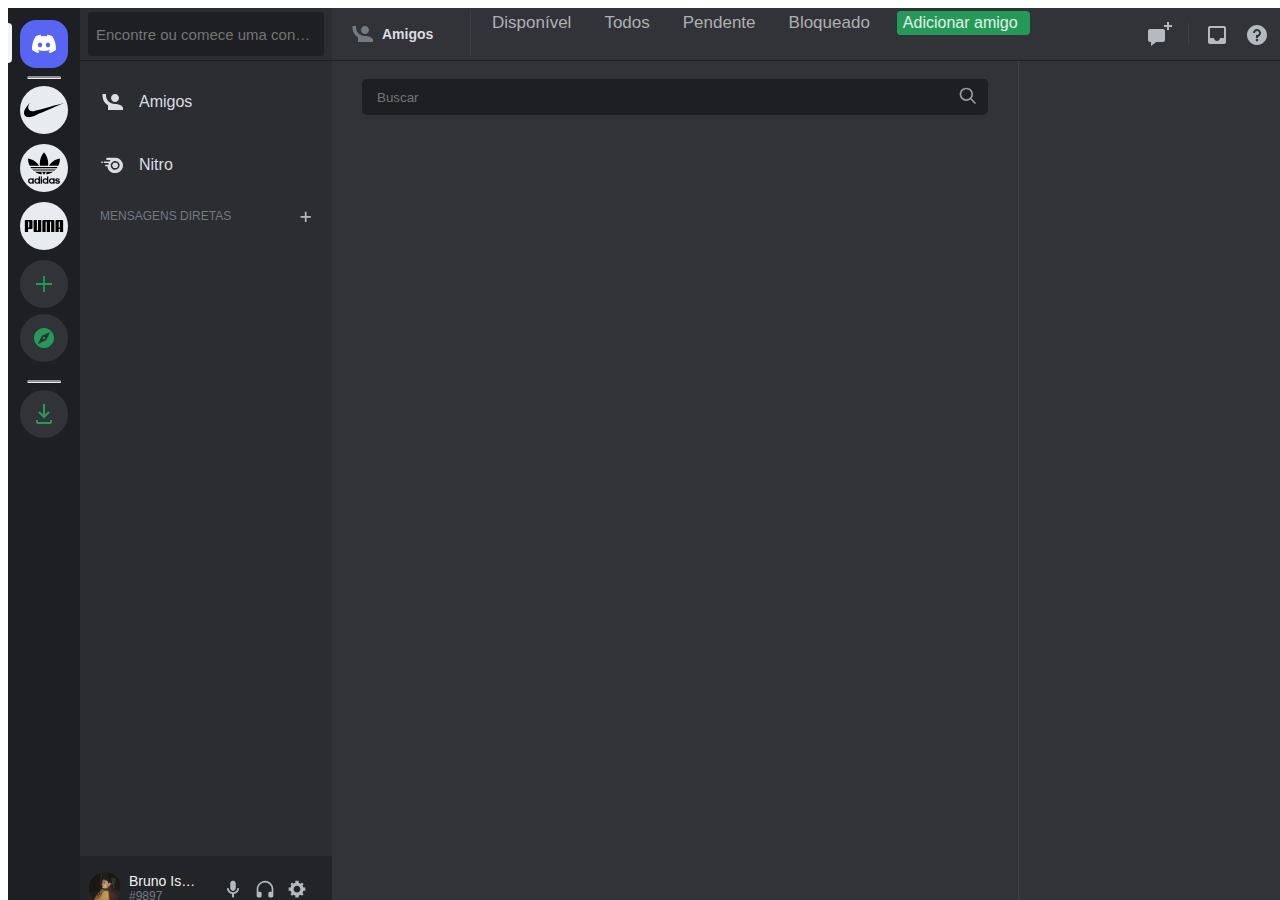
==== commit aa205e1c: "remover DM // coreção bugs" ====
--- a/channels.html
+++ b/channels.html
@@ -130,7 +130,7 @@
                 <div class="hoverChannel">
                     <div class="wherechannel"></div>
                     <div class="directMsg" data-bs-toggle="modal" data-bs-target="#exampleModal">
-                        <div class="funcChanels">
+                        <div class="funcChanels" id="addChannel">
                             <svg class="logoAddChanels" aria-hidden="true" role="img" width="24" height="24"
                                 viewBox="0 0 24 24">
                                 <path fill="currentColor"
@@ -390,7 +390,7 @@
     
 </div>  
 
-<div class="modal fade" id="exampleModal" tabindex="-1" aria-labelledby="exampleModalLabel" aria-hidden="true" show="false">
+<div class="modal fade" id="exampleModal" tabindex="100" aria-labelledby="exampleModalLabel" aria-hidden="true">
     <div class="modal-dialog modal-dialog-centered modal-dialog-scrollable" id="modalType">
         <div class="modal-content">
               
--- a/styles/channels/modalCreateServer.css
+++ b/styles/channels/modalCreateServer.css
@@ -1,3 +1,7 @@
+.modal {
+  display: none;
+}
+
 .modal-content {
   max-width: 445px;
   left: 25px;
@@ -29,7 +33,6 @@
 
 .menusCreateChannel {
   height: 330px;
-  /* width: 100%; */
   overflow: scroll;
 }
 
@@ -49,7 +52,6 @@
   align-items: center;
   justify-content: center;
   flex-direction: column;
-  /* height: 100%; */
 }
 
 .menuCreate {
@@ -105,7 +107,6 @@
   justify-content: center;
   align-items: center;
   height: 102px;
-  /* width: 100%; */
   background-color: #f2f3f5;
 }
 
@@ -219,7 +220,6 @@
   align-items: center;
   justify-content: center;
   flex-direction: column;
-  /* margin-top: 10px; */
 }
 
 .tfootNewChannel {
@@ -260,9 +260,7 @@
 .tfootNewChannel {
   display: flex;
   align-items: center;
-  /* justify-content: center; */
   background-color: #f2f3f5;
-  /* height: 100%; */
 }
 
 #btnNewChannel {
--- a/styles/channels/friends.css
+++ b/styles/channels/friends.css
@@ -30,20 +30,20 @@
   display: flex;
   justify-content: center;
   align-items: center;
-  /* position: relative; */
-  /* height: 100%; */
+  
 }
 
 .inputFriendsMsg {
   height: 28px;
   width: 220px;
-  padding: 6px;
+  padding: 8px;
   margin: 8px;
   font-size: 15px;
   font-family: "Gill Sans", "Gill Sans MT", Calibri, "Trebuchet MS", sans-serif;
   border-radius: 3px;
   background-color: #1e1f22;
   border: none;
+  outline: none;
   text-overflow: ellipsis;
 }
 
--- a/styles/channels/collapseFriendsDM.css
+++ b/styles/channels/collapseFriendsDM.css
@@ -1,7 +1,8 @@
 .collapseFriendsDM {
     display: none;
-    position: relative;
+    position: fixed;
     width: 440px;
+    max-width: 100%;
     height: 398px;
     top: 185px;
     left: 280px;
@@ -17,6 +18,11 @@
     color: #f2f3f5;
     padding: 15px;
     padding-top: 12px;
+}
+
+.svgFriendsDM {
+    display: none;
+    cursor: pointer;
 }
 
 #titleCollapse {
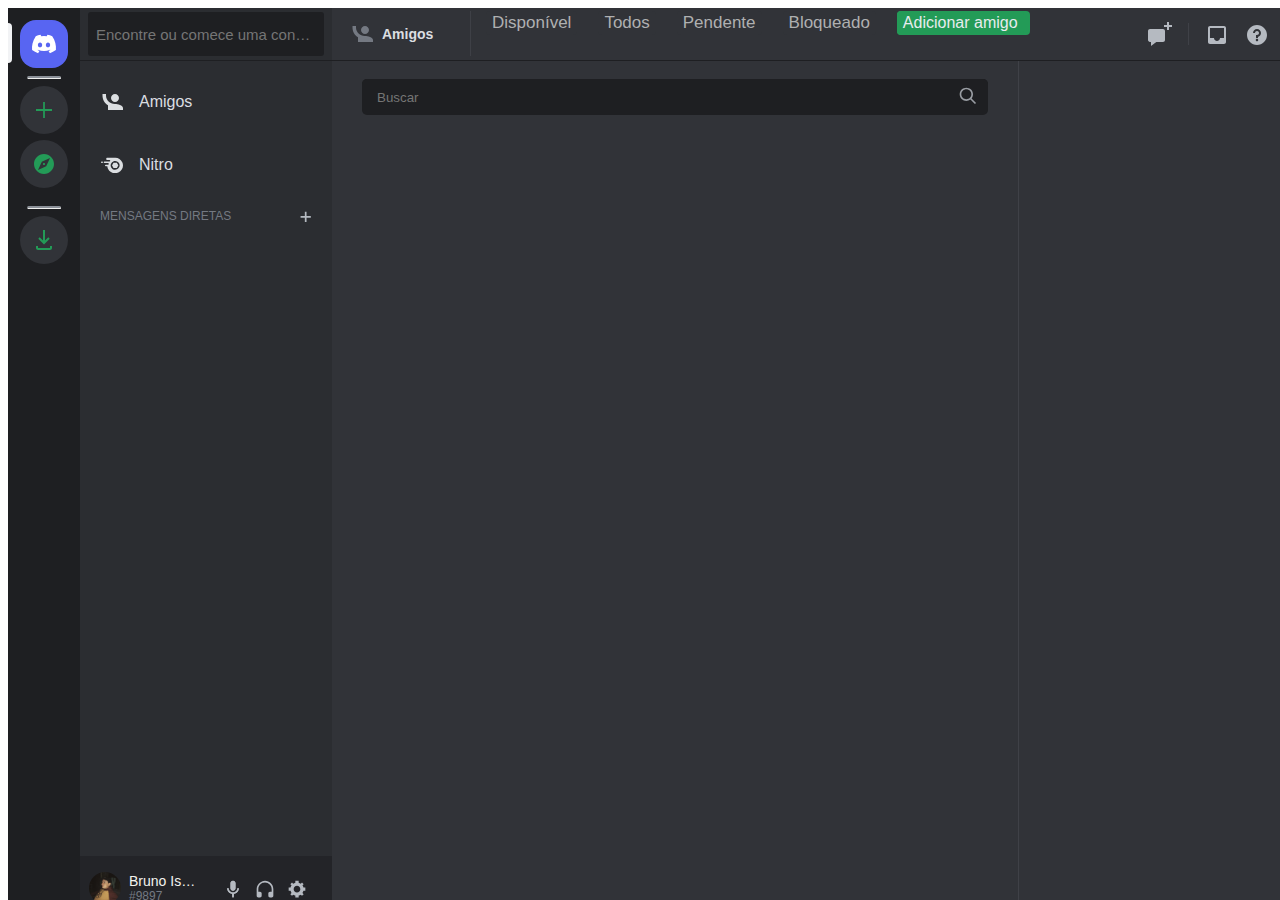
==== commit 9f851c66: "localStorage create channels" ====
--- a/channels.html
+++ b/channels.html
@@ -47,7 +47,7 @@
 
             <div class="groupChanelsTwo">
 
-                <div class="hoverChannel">
+                <!-- <div class="hoverChannel">
 
                     <div class="wherechannel"></div>
                     <div class="directMsg">
@@ -122,7 +122,7 @@
                         </div>
                     </div>
 
-                </div>
+                </div> -->
             </div>
 
             <div class="groupChanelsThree">
@@ -216,7 +216,10 @@
                             points="15 10 10 10 10 15 8 15 8 10 3 10 3 8 8 8 8 3 10 3 10 8 15 8"></polygon>
                     </svg>
                 </div>
-            </div>
+                
+                <div class="allFriendsDM"></div>
+            </div>
+
 
             <div class="funcFriends">
                 
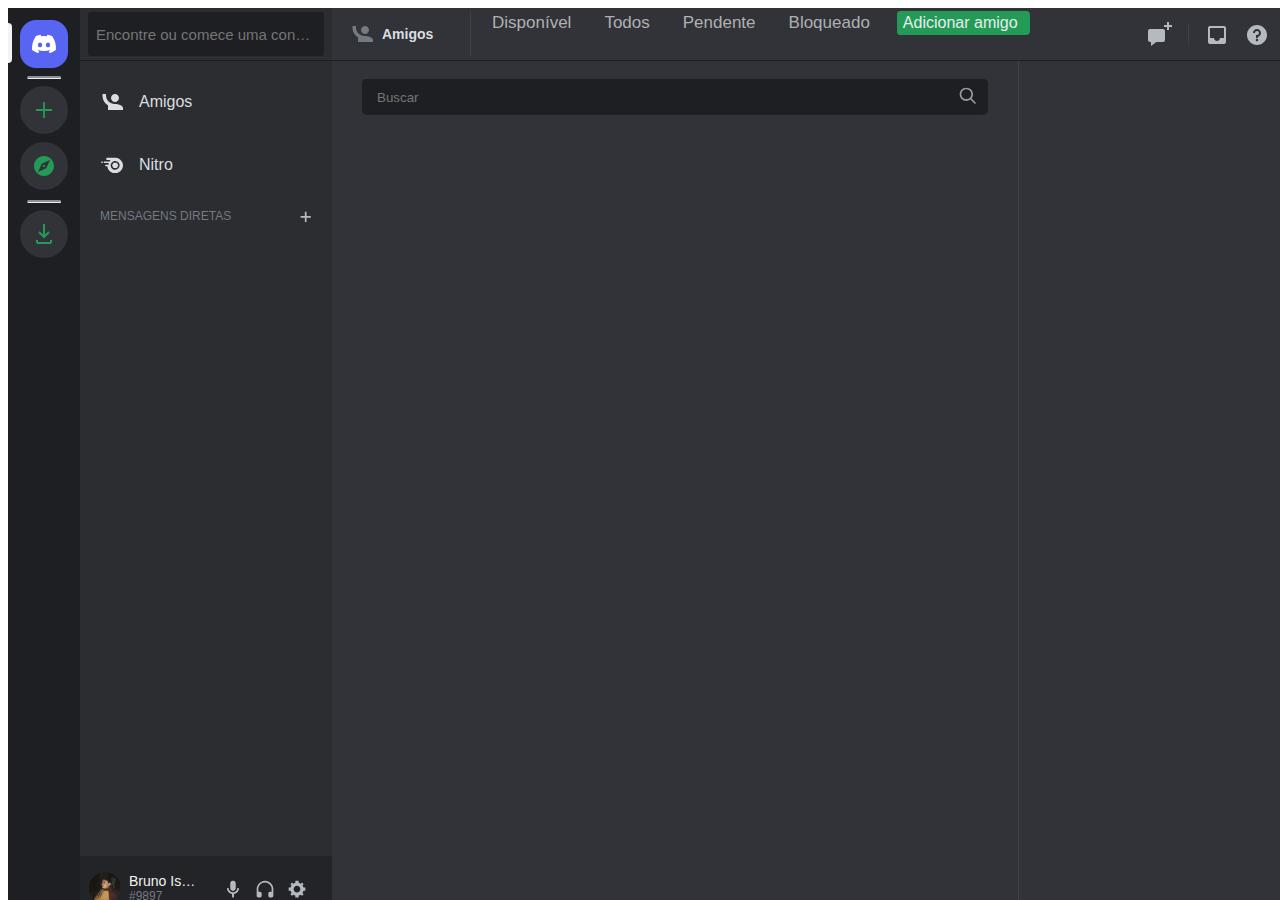
==== commit 5b45167a: "style channels" ====
--- a/channels.html
+++ b/channels.html
@@ -12,6 +12,7 @@
     <link rel="stylesheet" href="styles/channels/friends.css">
     <link rel="stylesheet" href="styles/channels/body.css">
     <link rel="stylesheet" href="styles/channels/collapseFriendsDM.css">
+    <link rel="stylesheet" href="styles/channels/btnRight.css">
 
     <link href="https://cdn.jsdelivr.net/npm/bootstrap@5.3.0-alpha3/dist/css/bootstrap.min.css" rel="stylesheet"
         integrity="sha384-KK94CHFLLe+nY2dmCWGMq91rCGa5gtU4mk92HdvYe+M/SXH301p5ILy+dN9+nJOZ" crossorigin="anonymous">
@@ -27,7 +28,7 @@
 
             <div class="groupChanelsOne">
 
-                <div class="sla"></div>
+                <div class="home"></div>
                 <div class="directMsg">
                     <div class="logoDiscord">
                         <svg xmlns="http://www.w3.org/2000/svg" width="48px" height="48px" viewBox="0 0 1024 1024">
@@ -41,93 +42,16 @@
 
             </div>
 
-            <div class="divHr">
+            <div id="divHr">
                 <hr id="hr">
             </div>
 
-            <div class="groupChanelsTwo">
-
-                <!-- <div class="hoverChannel">
-
-                    <div class="wherechannel"></div>
-                    <div class="directMsg">
-                        <div class="logoChanels">
-    
-                            <svg xmlns="http://www.w3.org/2000/svg" width="40px" height="40px"
-                                viewBox="135.5 361.38 1000 356.39">
-                                <path
-                                    d="M245.8075 717.62406c-29.79588-1.1837-54.1734-9.3368-73.23459-24.4796-3.63775-2.8928-12.30611-11.5663-15.21427-15.2245-7.72958-9.7193-12.98467-19.1785-16.48977-29.6734-10.7857-32.3061-5.23469-74.6989 15.87753-121.2243 18.0765-39.8316 45.96932-79.3366 94.63252-134.0508 7.16836-8.0511 28.51526-31.5969 28.65302-31.5969.051 0-1.11225 2.0153-2.57652 4.4694-12.65304 21.1938-23.47957 46.158-29.37751 67.7703-9.47448 34.6785-8.33163 64.4387 3.34693 87.5151 8.05611 15.898 21.86731 29.6684 37.3979 37.2806 27.18874 13.3214 66.9948 14.4235 115.60699 3.2245 3.34694-.7755 169.19363-44.801 368.55048-97.8366 199.35686-53.0408 362.49439-96.4029 362.51989-96.3672.056.046-463.16259 198.2599-703.62654 301.0914-38.08158 16.2806-48.26521 20.3928-66.16827 26.6785-45.76525 16.0714-86.76008 23.7398-119.89779 22.4235z" />
-                            </svg>
-                        </div>
-
-                    </div>
-
-                </div>
+            <div class="groupChanelsTwo"></div>
+
+            <div class="groupChanelsThree">
 
                 <div class="hoverChannel">
-
-                    <div class="wherechannel"></div>
-                    <div class="directMsg">
-                        <div class="logoChanels">
-                            <svg width="32px" height="32px" viewBox="0 0 1000 985.8467"
-                                xmlns:dc="http://purl.org/dc/elements/1.1/" xmlns:cc="http://creativecommons.org/ns#"
-                                xmlns:rdf="http://www.w3.org/1999/02/22-rdf-syntax-ns#"
-                                xmlns:svg="http://www.w3.org/2000/svg" xmlns="http://www.w3.org/2000/svg"
-                                xmlns:sodipodi="http://sodipodi.sourceforge.net/DTD/sodipodi-0.dtd"
-                                xmlns:inkscape="http://www.inkscape.org/namespaces/inkscape" version="1.1" id="svg7073"
-                                xml:space="preserve" sodipodi:docname="Adidas logo 1971.svg"
-                                inkscape:version="0.92.2 (5c3e80d, 2017-08-06)">
-                                <metadata id="metadata7079"></metadata>
-                                <defs id="defs7077"></defs>
-                                <g id="g7081" inkscape:groupmode="layer" inkscape:label="2015_magazin_en"
-                                    transform="matrix(1.3333333,0,0,-1.3333333,176.93572,1052.8934)">
-                                    <g id="g7219" transform="matrix(11.468434,0,0,11.468434,-849.2727,-7668.4139)"
-                                        style="stroke-width:0.08719587">
-                                        <g style="stroke-width:0.08719587" transform="translate(111.56787,701.2856)"
-                                            id="g7227" />
-                                        <g id="g1842" transform="matrix(9.1494875,0,0,9.1494875,-811.04207,-5671.0613)"
-                                            style="stroke-width:0.00953014">
-                                            <path
-                                                style="opacity:1;fill:#000000;fill-opacity:1;stroke:none;stroke-width:0.00986032;stroke-linecap:square;stroke-linejoin:miter;stroke-miterlimit:4;stroke-dasharray:none;stroke-opacity:1"
-                                                d="m 99.046267,700.42953 c -0.606855,-0.69657 -0.941581,-1.58896 -0.942527,-2.5128 0.0022,-0.17064 0.01575,-0.34093 0.04064,-0.50975 h 1.802865 c 0.02519,0.1688 0.03907,0.33909 0.04155,0.50975 -0.0011,0.92384 -0.335671,1.81623 -0.942528,2.5128 z m -3.573751,-1.40476 c -0.0029,-0.56125 0.125843,-1.11536 0.376,-1.61779 h 2.121443 c -0.08892,0.14224 -0.187704,0.27807 -0.29563,0.40649 -0.563894,0.65603 -1.345839,1.0862 -2.201813,1.2113 z m 7.147504,0 c -0.85596,-0.1251 -1.6379,-0.55528 -2.20178,-1.2113 -0.10767,-0.12844 -0.20621,-0.26427 -0.29489,-0.40649 h 2.1201 c 0.25035,0.50238 0.37933,1.0565 0.37657,1.61779 z m -6.621549,-1.88919 c 0.05668,-0.0932 0.117577,-0.18376 0.182507,-0.2714 h 5.731522 c 0.0647,0.0876 0.1254,0.17821 0.18187,0.2714 z m 0.40407,-0.54281 c 0.08688,-0.0954 0.178839,-0.18597 0.275479,-0.27143 h 4.73845 c 0.0968,0.0854 0.18892,0.17605 0.27595,0.27143 z m 0.62287,-0.54283 c 0.451371,-0.31192 0.96827,-0.51615 1.510941,-0.59699 -6.07e-4,0.20009 -0.01796,0.39978 -0.05186,0.59699 z m 1.569878,0 c 0.127727,-0.23027 0.278852,-0.44676 0.450978,-0.64602 0.172067,0.19927 0.323135,0.41576 0.450808,0.64602 z m 1.011338,0 c -0.03342,-0.19725 -0.05028,-0.39694 -0.05041,-0.59699 0.542633,0.0809 1.059493,0.28508 1.510833,0.59699 z"
-                                                id="path7582" inkscape:connector-curvature="0"
-                                                sodipodi:nodetypes="cccccccccccccccccccccccccccccccccccccc" />
-                                            <path inkscape:connector-curvature="0" id="path1785"
-                                                d="m 97.862022,695.03151 v -0.50927 c -0.101853,0.0711 -0.224932,0.11126 -0.35752,0.11126 -0.345801,0 -0.625276,-0.27933 -0.625276,-0.62513 0,-0.34816 0.279475,-0.62528 0.625276,-0.62528 0.132588,0 0.255667,0.0402 0.35752,0.11126 v -0.0851 h 0.300841 v 1.62231 z m 0.447702,0 v -0.30084 h 0.300702 v 0.30084 z m 1.406766,0 v -0.50927 c -0.101853,0.0711 -0.225071,0.11126 -0.357659,0.11126 -0.345801,0 -0.625137,-0.27933 -0.625137,-0.62513 0,-0.34816 0.279336,-0.62528 0.625137,-0.62528 0.132588,0 0.255806,0.0402 0.357659,0.11126 v -0.0851 h 0.3007 v 1.62231 z m -3.618753,-0.39801 c -0.345801,0 -0.625276,-0.27933 -0.625276,-0.62513 0,-0.34816 0.279475,-0.62528 0.625276,-0.62528 0.132588,0 0.255666,0.0402 0.357519,0.11126 v -0.0851 h 0.300842 v 1.2102 h -0.300842 v -0.0972 c -0.101853,0.0711 -0.224931,0.11126 -0.357519,0.11126 z m 4.667863,0 c -0.3458,0 -0.62514,-0.27933 -0.62514,-0.62513 0,-0.34816 0.27934,-0.62528 0.62514,-0.62528 0.13258,0 0.2558,0.0402 0.35766,0.11126 v -0.0851 h 0.3007 v 1.2102 h -0.3007 v -0.0972 c -0.10186,0.0711 -0.22508,0.11126 -0.35766,0.11126 z m 1.29787,0 c -0.31499,0 -0.50214,-0.17286 -0.50214,-0.39786 0,-0.27476 0.22277,-0.31962 0.41461,-0.35515 l 0.15859,-0.0285 c 0.11365,-0.0213 0.16347,-0.0544 0.16347,-0.12075 0,-0.0592 -0.0569,-0.11838 -0.19195,-0.11838 -0.19656,0 -0.26051,0.10173 -0.26287,0.18943 h -0.30782 c 0.009,-0.24394 0.21792,-0.41685 0.56608,-0.41685 0.28419,0 0.51862,0.12317 0.51862,0.3955 0,0.18948 -0.1066,0.30077 -0.35291,0.34816 l -0.19181,0.0378 c -0.12315,0.0237 -0.20843,0.0475 -0.20843,0.1209 0,0.0805 0.0829,0.11601 0.18707,0.11601 0.1516,0 0.2132,-0.0759 0.21792,-0.16585 h 0.30321 c -0.0166,0.23687 -0.20615,0.39549 -0.51164,0.39549 z m -3.753746,-0.0141 v -1.2102 h 0.300702 v 1.2102 z m -2.197888,-0.26524 c 0.191913,0 0.345793,-0.15395 0.345793,-0.34579 0,-0.19184 -0.15388,-0.3458 -0.345793,-0.3458 -0.191842,0 -0.345654,0.15396 -0.345654,0.3458 0,0.19184 0.153812,0.34579 0.345654,0.34579 z m 1.406905,0 c 0.191771,0 0.345654,-0.15395 0.345654,-0.34579 0,-0.19184 -0.153883,-0.3458 -0.345654,-0.3458 -0.191913,0 -0.345793,0.15396 -0.345793,0.3458 0,0.19184 0.15388,0.34579 0.345793,0.34579 z m 1.854329,0 c 0.191842,0 0.345793,-0.15395 0.345794,-0.34579 0,-0.19184 -0.153952,-0.3458 -0.345794,-0.3458 -0.191842,0 -0.345793,0.15396 -0.345793,0.3458 0,0.19184 0.153951,0.34579 0.345793,0.34579 z m 1.40677,0 c 0.19177,0 0.34579,-0.15395 0.34579,-0.34579 0,-0.19184 -0.15402,-0.3458 -0.34579,-0.3458 -0.19185,0 -0.3458,0.15396 -0.3458,0.3458 0,0.19184 0.15395,0.34579 0.3458,0.34579 z"
-                                                style="clip-rule:evenodd;fill-rule:nonzero;stroke-width:0.00062324;stroke-linejoin:round;stroke-miterlimit:1.41420996" />
-                                        </g>
-                                        <g transform="matrix(0.06625531,0,0,-0.06625531,49.081765,731.20084)" id="layer1"
-                                            inkscape:label="Ebene 1" style="fill:#ffffff;stroke-width:0.08606616" />
-                                    </g>
-                                </g>
-                            </svg>
-                        </div>
-                    </div>
-
-                </div>
-
-                <div class="hoverChannel">
-
-                    <div class="wherechannel"></div>
-                    <div class="directMsg">
-                        <div class="logoChanels">
-                            <svg width="40px" height="40px" xmlns="http://www.w3.org/2000/svg"
-                                xmlns:xlink="http://www.w3.org/1999/xlink" version="1.1" id="Capa_1"
-                                viewBox="0 0 2021 628.6" style="enable-background:new;" xml:space="preserve">
-                                <path
-                                    d="M678.7,542.7c-15.1-0.4-28-12.8-28-28.1l0-501H485.7v552.3c0,27.1,21.9,49.2,48.8,49.2h288.6c27.1,0,48.8-22.1,48.8-49.2   V13.6h-165l-0.2,501C706.8,529.9,693.9,542.3,678.7,542.7 M1231.6,13.6H981.7c-29.6,0-53.7,24-53.7,53.9V615h165.3V112.8   c0.1-15.4,12.6-27.6,27.9-27.6c15.4,0,27.8,11.9,28.2,27.1V615H1314V112.4c0.2-15.2,12.6-27.1,28-27.1c15.3,0,27.9,12.2,28,27.6   V615h165.3V67.5c0-29.9-24.1-53.9-53.7-53.9L1231.6,13.6z M264.7,113.8c0.1-16.7-13.5-28.6-28-28.6h-28v304.2h28   c14.6,0,28.1-11.6,28-28.2V113.8z M375.5,463.9H208.7V615h-165V13.6h332.9c29.8,0,53.1,24.2,53.1,54.2v341.9   C429.6,439.7,405.5,463.9,375.5,463.9" />
-                                <path
-                                    d="M1812.3,389.5V112.6c-0.4-15.3-12.7-27.1-28.1-27.1c-15.2,0-27.8,12.2-28,27.5v276.5L1812.3,389.5z M1812.3,615V464h-56.1   v151h-165V67.5c0-29.9,24.1-53.9,53.7-53.9h278.7c29.6,0,53.7,24,53.7,53.9V615L1812.3,615z" />
-                            </svg>
-                        </div>
-                    </div>
-
-                </div> -->
-            </div>
-
-            <div class="groupChanelsThree">
-
-                <div class="hoverChannel">
+                   
                     <div class="wherechannel"></div>
                     <div class="directMsg" data-bs-toggle="modal" data-bs-target="#exampleModal">
                         <div class="funcChanels" id="addChannel">
@@ -141,6 +65,7 @@
                     </div>
                 
                 </div>
+
                 <div class="hoverChannel">
                     
                     <div class="wherechannel"></div>
@@ -156,9 +81,10 @@
                     </div>
                 
                 </div>
-            </div>
-
-            <div class="divHr">
+
+            </div>
+
+            <div id="divHr">
                 <hr id="hr">
             </div>
 
@@ -390,7 +316,6 @@
 
     </div>
     
-    
 </div>  
 
 <div class="modal fade" id="exampleModal" tabindex="100" aria-labelledby="exampleModalLabel" aria-hidden="true">
@@ -444,6 +369,7 @@
     
     <script src="scripts/channels/modals.js"></script>
     <script src="scripts/channels/chanels.js"></script>
+    <script src="scripts/channels/btnRight.js"></script>
     <script src="scripts/channels/friendsDM.js"></script>
 </body>
 
--- a/styles/channels/channels.css
+++ b/styles/channels/channels.css
@@ -16,14 +16,13 @@
   align-items: center;
 }
 
-.sla {
+.home {
   display: flex;
   height: 40px;
   width: 4px;
   background-color: #f2f3f5;
   margin-top: 10px;
   border-radius: 0px 5px 5px 0px;
-  /* margin-right: 8px; */
 }
 
 .hoverChannel { display: flex; }
@@ -32,7 +31,6 @@
   display: flex;
   height: 20px;
   width: 4px;
-  /* background-color: #f2f3f5; */
   margin-top: 14px;
   border-radius: 0px 5px 5px 0px;
 }
@@ -63,25 +61,37 @@
   cursor: pointer;
 }
 
+
 .logoChanels {
   display: flex;
   justify-content: center;
   align-items: center;
+  cursor: pointer;
+  text-transform: uppercase;
+  background-color: #212327b0;
+  border: #242b7cd2 1px solid;
+  color: #ffffffd2;
   height: 48px;
   width: 48px;
-  background-color: #e9ecef;
   border-radius: 180px;
   margin-bottom: 10px;
   transition: 0.1s;
-  cursor: pointer;
-  text-transform: uppercase;
   font-size: 24px;
   font-weight: 600;
 }
 
 .logoChanels:hover {
-  border-radius: 16px;
-  transition: 0.1s;
+  height: 50px;
+  width: 50px;
+  box-shadow: 0px 0px 2px 1px #242b7cca;
+  animation: boxShadow 2s;
+}
+
+@keyframes boxShadow {
+  0% {
+    transform: rotateZ(-360deg)
+  }
+
 }
 
 .funcChanels {
@@ -92,13 +102,13 @@
   width: 48px;
   background-color: #313338;
   border-radius: 180px;
-  margin-bottom: 6px;
+  margin-bottom: 8px;
   color: #239b57;
   cursor: pointer;
 }
 
 #explorer {
-  margin-bottom: 10px;
+  margin-bottom: 2px;
 }
 
 .funcChanels:hover {
@@ -108,7 +118,7 @@
   transition: 0.1s;
 }
 
-.divHr {
+#divHr {
   display: flex;
   justify-content: center;
   align-items: center;
@@ -122,3 +132,4 @@
   border-radius: 2px;
 }
 
+
--- a/styles/channels/btnRight.css
+++ b/styles/channels/btnRight.css
@@ -0,0 +1,48 @@
+#menu-de-contexto {
+    position: fixed;
+    height: 336px;
+    width: 216px;
+    background-color: #111214;
+    color: #8c9096;
+    border-radius: 4px;
+    padding-left: 0;
+    padding-top: 4px;
+    font-size: 14px;
+}
+
+.listButton {
+    margin: 4px 8px 4px 8px;
+}
+
+li {
+    display: flex;
+    align-items: center;
+    list-style: none;
+    cursor: pointer;
+    padding-left: 6px;
+    height: 34px;
+    border-radius: 2px;
+}
+
+li:hover {
+    background-color: #5865f2;
+    color: #ffffff;
+
+}
+
+.separeteLine {
+    margin: 0px 12px 0px 12px;
+}
+
+.inviteBtn {
+    color: #7279bc;
+}
+
+.removeChannel {
+    color: #d71515;
+}
+
+.removeChannel:hover {
+    color: #ffffff;
+    background-color: #d52020;
+}
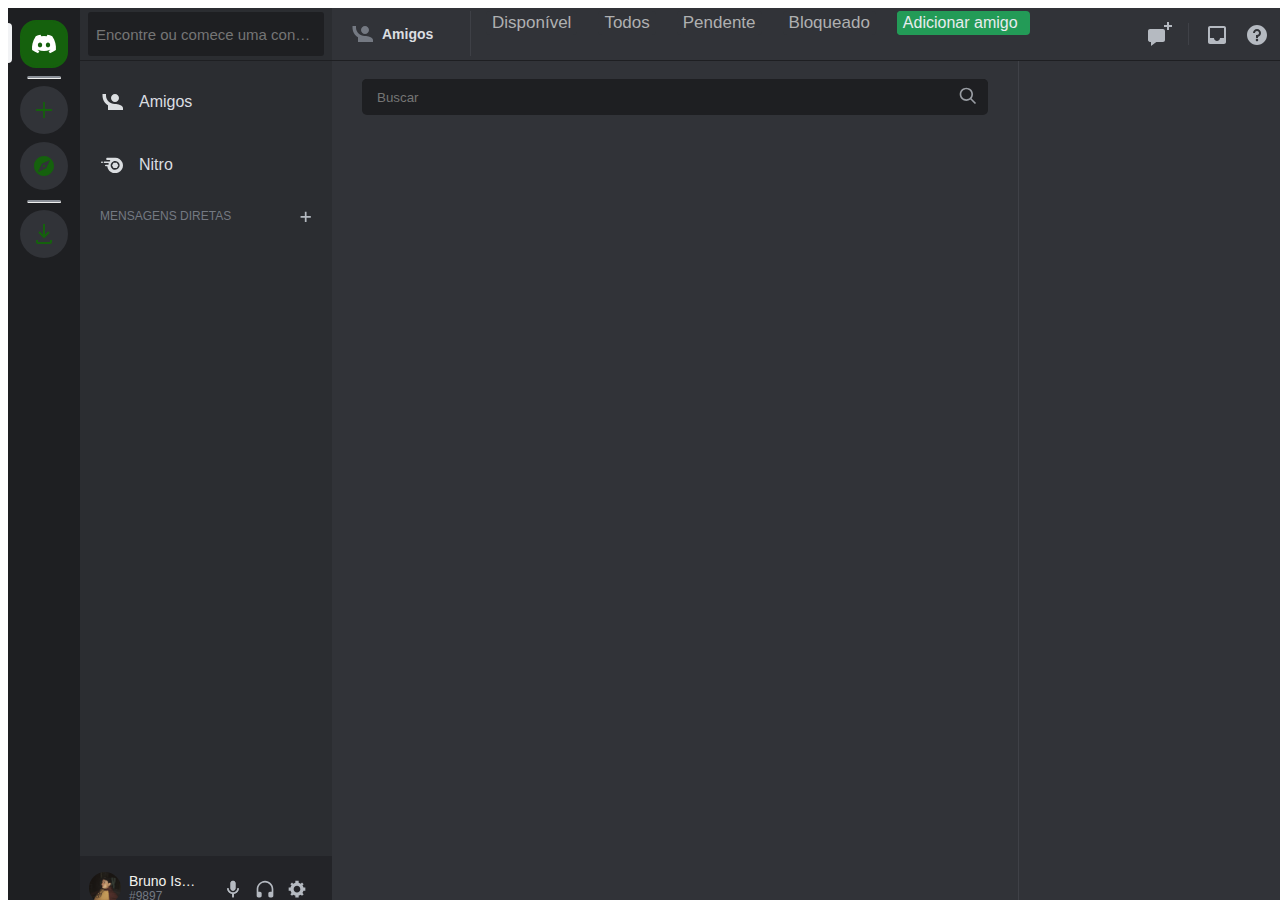
==== commit cd983973: "Restyling BG (partial)" ====
--- a/channels.html
+++ b/channels.html
@@ -32,7 +32,7 @@
                 <div class="directMsg">
                     <div class="logoDiscord">
                         <svg xmlns="http://www.w3.org/2000/svg" width="48px" height="48px" viewBox="0 0 1024 1024">
-                            <circle cx="512" cy="512" r="512" style="fill:#5865f2" />
+                            <circle cx="512" cy="512" r="512" style="fill:#15610d" />
                             <path
                                 d="M689.43 349a422.21 422.21 0 0 0-104.22-32.32 1.58 1.58 0 0 0-1.68.79 294.11 294.11 0 0 0-13 26.66 389.78 389.78 0 0 0-117.05 0 269.75 269.75 0 0 0-13.18-26.66 1.64 1.64 0 0 0-1.68-.79A421 421 0 0 0 334.44 349a1.49 1.49 0 0 0-.69.59c-66.37 99.17-84.55 195.9-75.63 291.41a1.76 1.76 0 0 0 .67 1.2 424.58 424.58 0 0 0 127.85 64.63 1.66 1.66 0 0 0 1.8-.59 303.45 303.45 0 0 0 26.15-42.54 1.62 1.62 0 0 0-.89-2.25 279.6 279.6 0 0 1-39.94-19 1.64 1.64 0 0 1-.16-2.72c2.68-2 5.37-4.1 7.93-6.22a1.58 1.58 0 0 1 1.65-.22c83.79 38.26 174.51 38.26 257.31 0a1.58 1.58 0 0 1 1.68.2c2.56 2.11 5.25 4.23 8 6.24a1.64 1.64 0 0 1-.14 2.72 262.37 262.37 0 0 1-40 19 1.63 1.63 0 0 0-.87 2.28 340.72 340.72 0 0 0 26.13 42.52 1.62 1.62 0 0 0 1.8.61 423.17 423.17 0 0 0 128-64.63 1.64 1.64 0 0 0 .67-1.18c10.68-110.44-17.88-206.38-75.7-291.42a1.3 1.3 0 0 0-.63-.63zM427.09 582.85c-25.23 0-46-23.16-46-51.6s20.38-51.6 46-51.6c25.83 0 46.42 23.36 46 51.6.02 28.44-20.37 51.6-46 51.6zm170.13 0c-25.23 0-46-23.16-46-51.6s20.38-51.6 46-51.6c25.83 0 46.42 23.36 46 51.6.01 28.44-20.17 51.6-46 51.6z"
                                 style="fill:#fff" />
--- a/styles/channels/channels.css
+++ b/styles/channels/channels.css
@@ -1,10 +1,10 @@
 .chanels {
   display: flex;
   flex-direction: column;
+  overflow: auto;
+  background-color: #1e1f22;
   height: 100%;
   min-width: 72px;
-  background-color: #1e1f22;
-  overflow: auto;
 }
 .chanels::-webkit-scrollbar {
   width: 0px;
@@ -51,14 +51,13 @@
 }
 
 .logoDiscord {
+  position: relative;
+  cursor: pointer;
+  background-color: #15610d;
   height: 48px;
   width: 48px;
   margin-top: 12px;
-  background-color: #5865f2;
   border-radius: 16px;
-  border: #5865f2;
-  position: relative;
-  cursor: pointer;
 }
 
 
@@ -69,8 +68,8 @@
   cursor: pointer;
   text-transform: uppercase;
   background-color: #212327b0;
-  border: #242b7cd2 1px solid;
-  color: #ffffffd2;
+  border: #15610d 1px solid;
+  color: #fff;
   height: 48px;
   width: 48px;
   border-radius: 180px;
@@ -83,28 +82,28 @@
 .logoChanels:hover {
   height: 50px;
   width: 50px;
-  box-shadow: 0px 0px 2px 1px #242b7cca;
-  animation: boxShadow 2s;
+  margin-bottom: 8px;
+  box-shadow: 0px 0px 2px 1px #15610d;
+  animation: boxShadow 1.5s;
 }
 
 @keyframes boxShadow {
-  0% {
-    transform: rotateZ(-360deg)
+  100% {
+    transform: rotateZ(360deg)
   }
-
 }
 
 .funcChanels {
   display: flex;
   justify-content: center;
   align-items: center;
+  cursor: pointer;
+  color: #15610d;
+  background-color: #313338;
   height: 48px;
   width: 48px;
-  background-color: #313338;
   border-radius: 180px;
   margin-bottom: 8px;
-  color: #239b57;
-  cursor: pointer;
 }
 
 #explorer {
@@ -112,10 +111,9 @@
 }
 
 .funcChanels:hover {
-  background-color: #239b57;
+  background-color: #15610d;
   color: #e9ecef;
   border-radius: 16px;
-  transition: 0.1s;
 }
 
 #divHr {
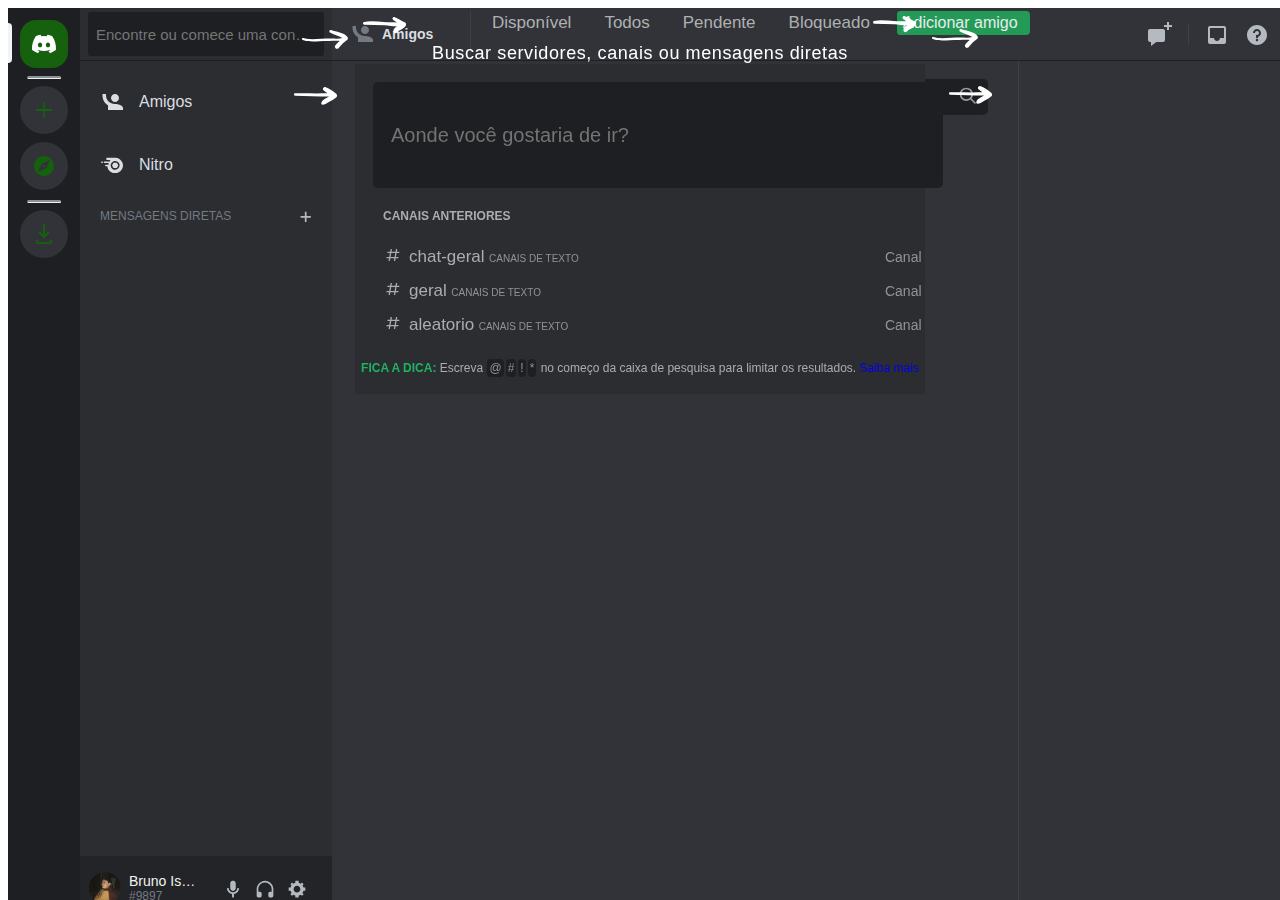
==== commit 5533a3a3: "modal search channels and friends" ====
--- a/channels.html
+++ b/channels.html
@@ -13,12 +13,14 @@
     <link rel="stylesheet" href="styles/channels/body.css">
     <link rel="stylesheet" href="styles/channels/collapseFriendsDM.css">
     <link rel="stylesheet" href="styles/channels/btnRight.css">
+    <link rel="stylesheet" href="styles/friends/modalFriends.css">
+    <link rel="stylesheet" href="styles/friends/arrowsModal.css">
 
     <link href="https://cdn.jsdelivr.net/npm/bootstrap@5.3.0-alpha3/dist/css/bootstrap.min.css" rel="stylesheet"
         integrity="sha384-KK94CHFLLe+nY2dmCWGMq91rCGa5gtU4mk92HdvYe+M/SXH301p5ILy+dN9+nJOZ" crossorigin="anonymous">
 
     <title>Discord | Amigos</title>
-</head>
+</head> 
 
 <body>
 
@@ -53,7 +55,7 @@
                 <div class="hoverChannel">
                    
                     <div class="wherechannel"></div>
-                    <div class="directMsg" data-bs-toggle="modal" data-bs-target="#exampleModal">
+                    <div class="directMsg" data-bs-toggle="modal" data-bs-target="#modalChannels">
                         <div class="funcChanels" id="addChannel">
                             <svg class="logoAddChanels" aria-hidden="true" role="img" width="24" height="24"
                                 viewBox="0 0 24 24">
@@ -70,7 +72,7 @@
                     
                     <div class="wherechannel"></div>
                     <div class="directMsg">
-                        <div class="funcChanels" id="explorer" data-bs-toggle="modal" data-bs-target="#exampleModal">
+                        <div class="funcChanels" id="explorer" >
                             <svg class="logoAddChanels" aria-hidden="true" role="img" width="24" height="24"
                                 viewBox="0 0 24 24">
                                 <path fill="currentColor"
@@ -108,7 +110,7 @@
 
         <div class="amigos">
             <div class="searchFriendsMsg">
-                <input type="text" class="inputFriendsMsg" placeholder="Encontre ou comece uma conversa" id="textInputfriend">
+                <input type="text" class="inputFriendsMsg" placeholder="Encontre ou comece uma conversa" data-bs-toggle="modal" data-bs-target="#modalFriendsID">
             </div>
 
             <div class="listFriends">
@@ -318,9 +320,9 @@
     
 </div>  
 
-<div class="modal fade" id="exampleModal" tabindex="100" aria-labelledby="exampleModalLabel" aria-hidden="true">
+<div class="modal fade" id="modalChannels" tabindex="-1" aria-hidden="true">
     <div class="modal-dialog modal-dialog-centered modal-dialog-scrollable" id="modalType">
-        <div class="modal-content">
+        <div class="modal-content modalContentChannels">
               
             <div class="firstModal">
                 <div class="titleModal"></div>
@@ -356,6 +358,88 @@
 </div>
 
 <div class="collapseFriendsDM"></div>
+
+
+<div class="modal fade" id="modalFriendsID" tabindex="-1" aria-hidden="true">
+
+    
+    <div class="modal-dialog modal-dialog-scrollable" id="allModalFriends">
+        
+
+        <div id="arrowsLeft">
+            <img src="images/flecha 01.svg" alt="arrowLeftBottom" id="arrowLeftBottom">
+            <img src="images/leftInclinedArrow.svg" alt="arrowLeftInclined" id="arrowLeftInclined">
+            <img src="images/leftTopArrow.svg" alt="arrowLeftTop" id="arrowLeftTop">
+        </div>
+        
+        <div id="arrowsRight">
+            <img src="images/flecha 01.svg" alt="arrowLeftBottom" id="arrowRightBottom">
+            <img src="images/leftInclinedArrow.svg" alt="arrowLeftInclined" id="arrowRightInclined">
+            <img src="images/leftTopArrow.svg" alt="arrowLeftTop" id="arrowRightTop">
+        </div>
+
+
+        <span id="titleModalFriends">Buscar servidores, canais ou mensagens diretas</span>
+
+
+        <div class="modal-content modalContentFriends nowrap" id="modalContentFriends">
+            <div id="headerModalFriends">
+                <input type="text"  id="inputModalFriends" placeholder="Aonde você gostaria de ir?">
+            </div>
+            <div id="bodyModalFriends">
+                <div id="spanBodyModalFriends">
+                    <span id="spanModalFriends">Canais Anteriores</span>
+                </div>
+                <div class="listModalFriends">
+                    <ul id="ulModalFriends">
+                        <li class="itemListModalFriends">
+                            <div class="channelProperties">
+                                <div class="svgItemModalFriends">
+                                    <svg width="16" height="16" viewBox="0 0 24 24" class="icon-12xJtb" aria-hidden="true" role="img"><path fill="currentColor" fill-rule="evenodd" clip-rule="evenodd" d="M5.88657 21C5.57547 21 5.3399 20.7189 5.39427 20.4126L6.00001 17H2.59511C2.28449 17 2.04905 16.7198 2.10259 16.4138L2.27759 15.4138C2.31946 15.1746 2.52722 15 2.77011 15H6.35001L7.41001 9H4.00511C3.69449 9 3.45905 8.71977 3.51259 8.41381L3.68759 7.41381C3.72946 7.17456 3.93722 7 4.18011 7H7.76001L8.39677 3.41262C8.43914 3.17391 8.64664 3 8.88907 3H9.87344C10.1845 3 10.4201 3.28107 10.3657 3.58738L9.76001 7H15.76L16.3968 3.41262C16.4391 3.17391 16.6466 3 16.8891 3H17.8734C18.1845 3 18.4201 3.28107 18.3657 3.58738L17.76 7H21.1649C21.4755 7 21.711 7.28023 21.6574 7.58619L21.4824 8.58619C21.4406 8.82544 21.2328 9 20.9899 9H17.41L16.35 15H19.7549C20.0655 15 20.301 15.2802 20.2474 15.5862L20.0724 16.5862C20.0306 16.8254 19.8228 17 19.5799 17H16L15.3632 20.5874C15.3209 20.8261 15.1134 21 14.8709 21H13.8866C13.5755 21 13.3399 20.7189 13.3943 20.4126L14 17H8.00001L7.36325 20.5874C7.32088 20.8261 7.11337 21 6.87094 21H5.88657ZM9.41045 9L8.35045 15H14.3504L15.4104 9H9.41045Z"></path></svg>
+                                </div>
+                                <div class="channelsModalFriends">
+                                    <span class="chatNameModalFriends">chat-geral</span>
+                                    <span class="typeChannelsModalFriends">Canais de texto</span>
+                                </div>
+                            </div>
+                            <div class="nameChannel">Canal 01</div>
+                        </li>
+                        <li class="itemListModalFriends">
+                            <div class="channelProperties">
+                                <div class="svgItemModalFriends">
+                                    <svg width="16" height="16" viewBox="0 0 24 24" class="icon-12xJtb" aria-hidden="true" role="img"><path fill="currentColor" fill-rule="evenodd" clip-rule="evenodd" d="M5.88657 21C5.57547 21 5.3399 20.7189 5.39427 20.4126L6.00001 17H2.59511C2.28449 17 2.04905 16.7198 2.10259 16.4138L2.27759 15.4138C2.31946 15.1746 2.52722 15 2.77011 15H6.35001L7.41001 9H4.00511C3.69449 9 3.45905 8.71977 3.51259 8.41381L3.68759 7.41381C3.72946 7.17456 3.93722 7 4.18011 7H7.76001L8.39677 3.41262C8.43914 3.17391 8.64664 3 8.88907 3H9.87344C10.1845 3 10.4201 3.28107 10.3657 3.58738L9.76001 7H15.76L16.3968 3.41262C16.4391 3.17391 16.6466 3 16.8891 3H17.8734C18.1845 3 18.4201 3.28107 18.3657 3.58738L17.76 7H21.1649C21.4755 7 21.711 7.28023 21.6574 7.58619L21.4824 8.58619C21.4406 8.82544 21.2328 9 20.9899 9H17.41L16.35 15H19.7549C20.0655 15 20.301 15.2802 20.2474 15.5862L20.0724 16.5862C20.0306 16.8254 19.8228 17 19.5799 17H16L15.3632 20.5874C15.3209 20.8261 15.1134 21 14.8709 21H13.8866C13.5755 21 13.3399 20.7189 13.3943 20.4126L14 17H8.00001L7.36325 20.5874C7.32088 20.8261 7.11337 21 6.87094 21H5.88657ZM9.41045 9L8.35045 15H14.3504L15.4104 9H9.41045Z"></path></svg>
+                                </div>
+                                <div class="channelsModalFriends">
+                                    <span class="chatNameModalFriends">geral</span>
+                                    <span class="typeChannelsModalFriends">Canais de texto</span>
+                                </div>
+                            </div>
+                            <div class="nameChannel">Canal 02</div>
+                        </li>
+                        <li class="itemListModalFriends">
+                            <div class="channelProperties">
+                                <div class="svgItemModalFriends">
+                                    <svg width="16" height="16" viewBox="0 0 24 24" class="icon-12xJtb" aria-hidden="true" role="img"><path fill="currentColor" fill-rule="evenodd" clip-rule="evenodd" d="M5.88657 21C5.57547 21 5.3399 20.7189 5.39427 20.4126L6.00001 17H2.59511C2.28449 17 2.04905 16.7198 2.10259 16.4138L2.27759 15.4138C2.31946 15.1746 2.52722 15 2.77011 15H6.35001L7.41001 9H4.00511C3.69449 9 3.45905 8.71977 3.51259 8.41381L3.68759 7.41381C3.72946 7.17456 3.93722 7 4.18011 7H7.76001L8.39677 3.41262C8.43914 3.17391 8.64664 3 8.88907 3H9.87344C10.1845 3 10.4201 3.28107 10.3657 3.58738L9.76001 7H15.76L16.3968 3.41262C16.4391 3.17391 16.6466 3 16.8891 3H17.8734C18.1845 3 18.4201 3.28107 18.3657 3.58738L17.76 7H21.1649C21.4755 7 21.711 7.28023 21.6574 7.58619L21.4824 8.58619C21.4406 8.82544 21.2328 9 20.9899 9H17.41L16.35 15H19.7549C20.0655 15 20.301 15.2802 20.2474 15.5862L20.0724 16.5862C20.0306 16.8254 19.8228 17 19.5799 17H16L15.3632 20.5874C15.3209 20.8261 15.1134 21 14.8709 21H13.8866C13.5755 21 13.3399 20.7189 13.3943 20.4126L14 17H8.00001L7.36325 20.5874C7.32088 20.8261 7.11337 21 6.87094 21H5.88657ZM9.41045 9L8.35045 15H14.3504L15.4104 9H9.41045Z"></path></svg>
+                                </div>
+                                <div class="channelsModalFriends">
+                                    <span class="chatNameModalFriends">aleatorio</span>
+                                    <span class="typeChannelsModalFriends">Canais de texto</span>
+                                </div>
+                            </div>
+                            <div class="nameChannel">Canal 03</div>
+                        </li>
+                    </ul>
+                </div>
+            </div>
+            <div class="footerModalFriends">
+                <div id="textTfootModalfriends"><span id="hintTitle">FICA A DICA:</span><span id="hintText"> Escreva <a href="#" class="elementText" data-bs-toggle="tooltip" data-bs-placement="top" data-bs-title="Nomes de usuário">@</a><a href="#" class="elementText" data-bs-toggle="tooltip" data-bs-placement="top" data-bs-title="Canais de texto">#</a><a href="#" class="elementText" data-bs-toggle="tooltip" data-bs-placement="top" data-bs-title="Canais de voz">!</a><a href="#" class="elementText" data-bs-toggle="tooltip" data-bs-placement="top" data-bs-title="Servidores">*</a> no começo da caixa de pesquisa para limitar os resultados. <a href="#" id="readMoreFriends">Saiba mais</a></span></div>
+            </div>
+        </div>
+    </div>
+    
+</div>
+
+
 
 
     <script src="https://cdn.jsdelivr.net/npm/bootstrap@5.3.0-alpha3/dist/js/bootstrap.bundle.min.js"
@@ -370,7 +454,8 @@
     <script src="scripts/channels/modals.js"></script>
     <script src="scripts/channels/chanels.js"></script>
     <script src="scripts/channels/btnRight.js"></script>
-    <script src="scripts/channels/friendsDM.js"></script>
+    <script src="scripts/friends/friendsDM.js"></script>
+    <script src="scripts/friends/inputFriends.js"></script>
 </body>
 
 </html>--- a/styles/channels/modalCreateServer.css
+++ b/styles/channels/modalCreateServer.css
@@ -1,8 +1,8 @@
-.modal {
-  display: none;
-}
-
-.modal-content {
+#modalChannels {
+  display: none;
+}
+
+.modalContentChannels {
   max-width: 445px;
   left: 25px;
   display: none;
--- a/styles/channels/friends.css
+++ b/styles/channels/friends.css
@@ -39,6 +39,7 @@
   padding: 8px;
   margin: 8px;
   font-size: 15px;
+  cursor: pointer;
   font-family: "Gill Sans", "Gill Sans MT", Calibri, "Trebuchet MS", sans-serif;
   border-radius: 3px;
   background-color: #1e1f22;
--- a/styles/channels/btnRight.css
+++ b/styles/channels/btnRight.css
@@ -14,7 +14,7 @@
     margin: 4px 8px 4px 8px;
 }
 
-li {
+.listButton {
     display: flex;
     align-items: center;
     list-style: none;
@@ -24,7 +24,7 @@
     border-radius: 2px;
 }
 
-li:hover {
+.listButton:hover {
     background-color: #5865f2;
     color: #ffffff;
 
--- a/styles/friends/modalFriends.css
+++ b/styles/friends/modalFriends.css
@@ -0,0 +1,145 @@
+#modalFriendsID {
+    background-color: #00000083;
+}
+
+#allModalFriends {
+    position: relative;
+    display: flex;
+    align-items: center;
+    justify-content: center;
+    flex-direction: column;
+    bottom: 13px;
+}
+
+#modalContentFriends {
+    background-color: #2b2d31;
+    min-width: 570px;
+}
+
+#titleModalFriends {
+    white-space: nowrap;
+    color: #fff;
+    font-size: 18px;
+    letter-spacing: 0.6px;
+}
+
+#headerModalFriends {
+    display: flex;
+    justify-content: center;
+    align-items: center;
+    width: 100%;
+    margin-bottom: 18px;
+    padding: 18px 18px 0px 18px;
+}
+
+#inputModalFriends {
+    outline: none;
+    border: none;
+    color: #c3c1c17c;
+    background-color: #1e1f22;
+    height: 70px;
+    width: 100%;
+    padding: 18px;
+    font-size: 20px;
+    border-radius: 5px;
+}
+
+#inputModalFriends::placeholder {
+    color: #737373;
+    width: 100%;
+}
+
+#bodyModalFriends {
+    width: 100%;
+    color: #c3c1c17c;
+}
+
+#spanModalFriends {
+    text-transform: uppercase;
+    color: #aaacad;
+    font-weight: 600;
+    padding-left: 28px;
+    font-size: 12px;
+}
+
+.listModalFriends {
+    overflow-y: scroll;
+    margin-right: 4px;
+    margin-bottom: 16px;
+}
+
+#ulModalFriends {
+    list-style: none;
+    max-height: 86px;
+    width: 100%;
+    padding: 0px 6px 0px 18px;
+}
+
+.listModalFriends::-webkit-scrollbar { width: 8px; }
+
+.listModalFriends::-webkit-scrollbar-track { background: #232427; border-radius: 8px; }
+
+.listModalFriends::-webkit-scrollbar-thumb { background-color: #232427; border-radius: 8px; }
+
+.itemListModalFriends {
+    display: flex;
+    justify-content: space-between;
+    align-items: center;
+    cursor: pointer;
+    color: #aaacad;
+    height: 34px;
+    width: 100%;
+    border-radius: 3px;
+    padding-left: 12px;
+}
+
+.itemListModalFriends:hover { background-color: #404249; }
+
+.channelProperties {
+    display: flex;
+    flex-direction: row;
+}
+
+.chatNameModalFriends {
+    margin-left: 8px;
+    font-size: 17px;
+}
+
+.typeChannelsModalFriends {
+    text-transform: uppercase;
+    color: #929292;
+    font-size: 10px;
+}
+
+.nameChannel {
+    font-size: 14px;
+    color: #929292;
+    margin-right: 10px;
+}
+
+#textTfootModalfriends {
+    text-align: center;
+    height: 36px;
+}
+
+#hintTitle {
+    font-size: 12px;
+    font-weight: 600;
+    color: #1db45e;
+}
+
+#hintText {
+    font-size: 12px;
+    color: #aaacad;
+}
+
+.elementText {
+    text-decoration: none;
+    color: #929292;
+    padding: 2px;
+    margin: 1px;
+    border-radius: 4px;
+    background-color: #1e1f22;
+}
+
+#readMoreFriends { text-decoration: none; }--- a/styles/friends/arrowsModal.css
+++ b/styles/friends/arrowsModal.css
@@ -0,0 +1,113 @@
+#arrowLeftBottom {
+    position: relative;
+    right: 275px;
+    top: 90px;
+    animation: arrowLeftBottom 1s infinite;
+}
+
+@keyframes arrowLeftBottom {
+    0% {
+        transform: translate(0px, 0);
+    }
+    50% {
+        transform: translate(-3px, 0px);
+    }
+    100% {
+        transform: translate(0px, 0);
+    }
+}
+
+#arrowLeftInclined {
+    position: relative;
+    right: 315px;
+    top: 35px;
+    animation: arrowLeftInclined 1s infinite;
+}
+
+@keyframes arrowLeftInclined {
+    0% {
+        transform: translate(0px, 0px) rotate(45deg);
+    }
+    50% {
+        transform: translate(-3px, -3px) rotate(45deg);
+    }
+    100% {
+        transform: translate(0px, 0px) rotate(45deg);
+    }
+}
+
+#arrowLeftTop {
+    position: relative;
+    right: 305px;
+    top: 20px;
+    animation: arrowLeftTop 1s infinite;
+}
+
+@keyframes arrowLeftTop {
+    0% {
+        transform: translate(0px, 0px) rotate(65deg);
+    }
+    50% {
+        transform: translate(-3px, -3px) rotate(65deg);
+    }
+    100% {
+        transform: translate(0px, 0px) rotate(65deg);
+    }
+}
+
+#arrowRightBottom {
+    position: relative;
+    right: -380px;
+    top: 65px;
+    animation: arrowRightBottom 1s infinite;
+}
+
+@keyframes arrowRightBottom {
+    0% {
+        transform: translate(0px, 0) rotate(180deg) rotateX(180deg);
+    }
+    50% {
+        transform: translate(-3px, 0px) rotate(180deg) rotateX(180deg);
+    }
+    100% {
+        transform: translate(0px, 0) rotate(180deg) rotateX(180deg);
+    }
+}
+
+#arrowRightInclined {
+    position: relative;
+    right: -315px;
+    top: 10px;
+    animation: arrowRightInclined 1s infinite;
+}
+
+@keyframes arrowRightInclined {
+    0% {
+        transform: translate(0px, 0px) rotateX(180deg) rotate(225deg);
+    }
+    50% {
+        transform: translate(-3px, 3px)  rotateX(180deg) rotate(225deg);
+    }
+    100% {
+        transform: translate(0px, 0px)  rotateX(180deg) rotate(225deg);
+    }
+}
+
+#arrowRightTop {
+    position: relative;
+    right: -205px;
+    top: -5px;
+    animation: arrowRightTop 1s infinite;
+}
+
+@keyframes arrowRightTop {
+    0% {
+        transform: translate(0px, 0px) rotate(105deg) rotateX(180deg);
+    }
+    50% {
+        transform: translate(-3px, 3px) rotate(105deg) rotateX(180deg);
+    }
+    100% {
+        transform: translate(0px, 0px) rotate(105deg) rotateX(180deg);
+    }
+}